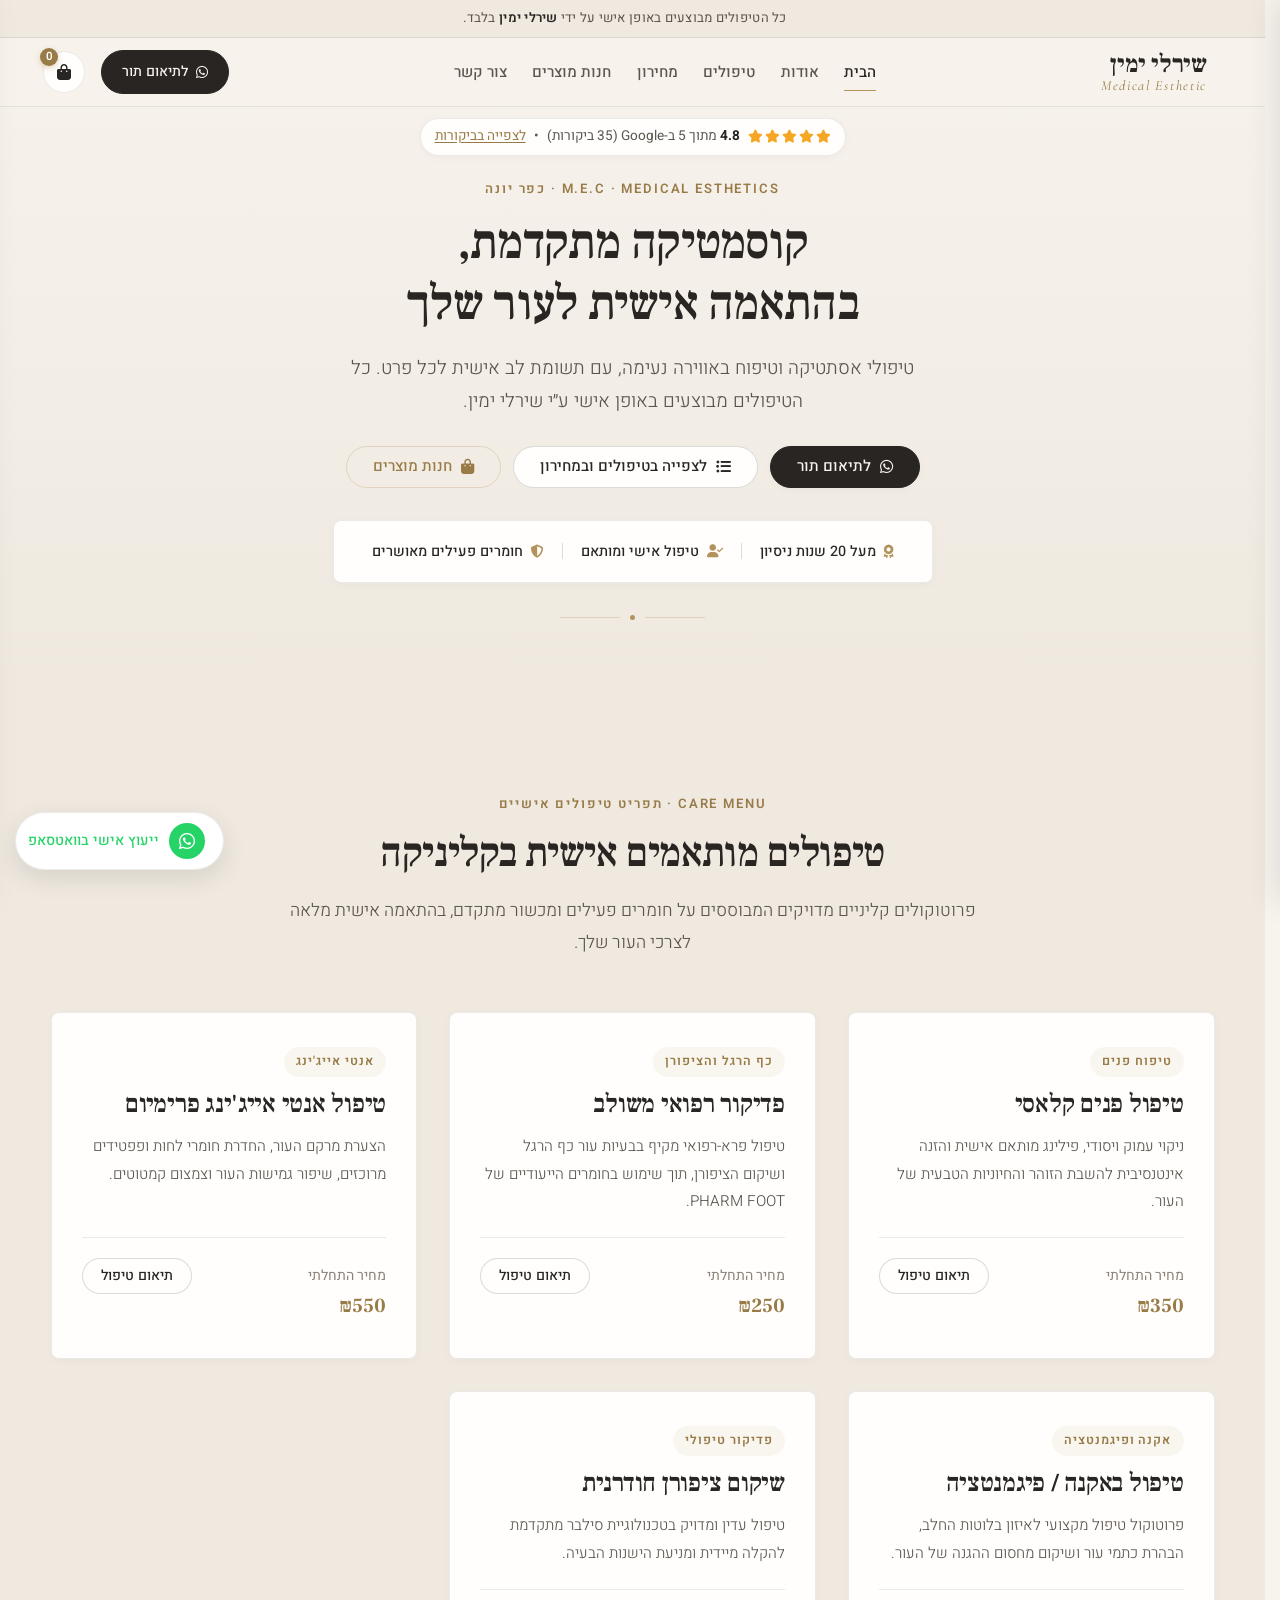
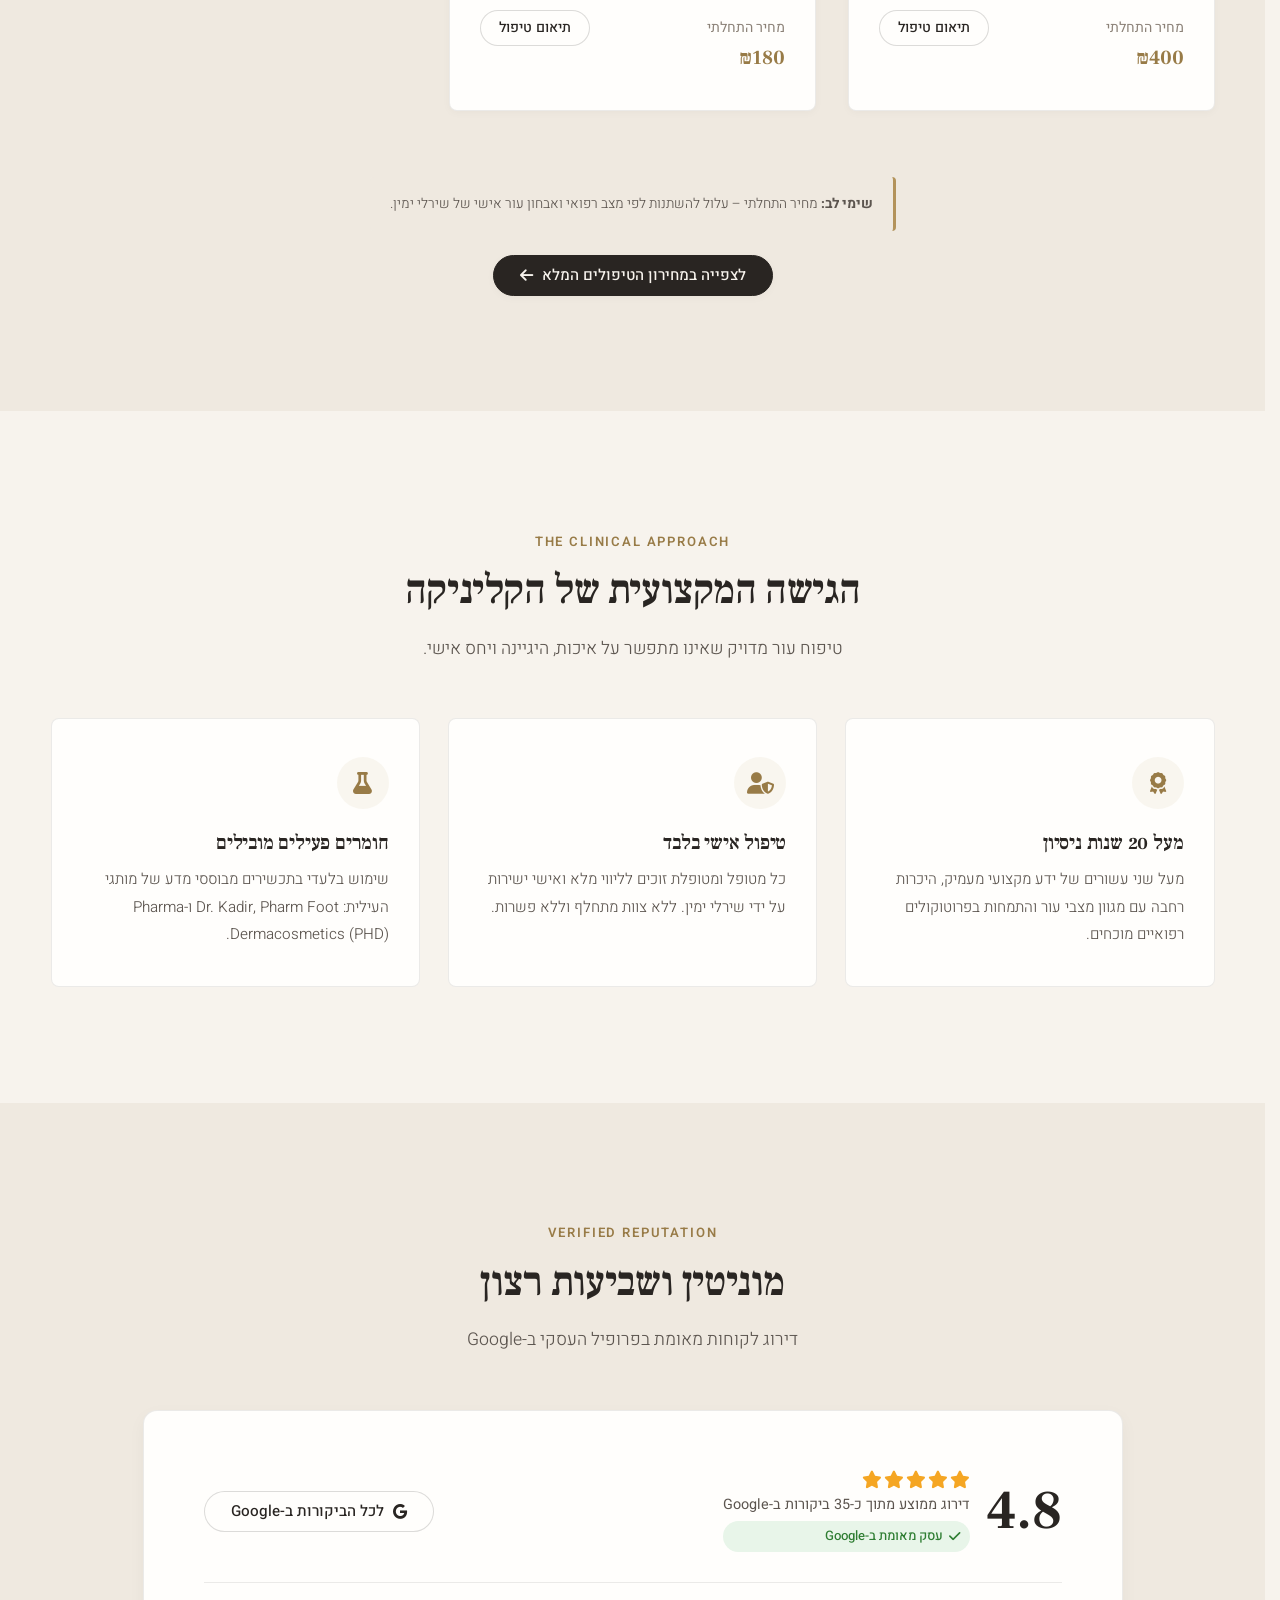
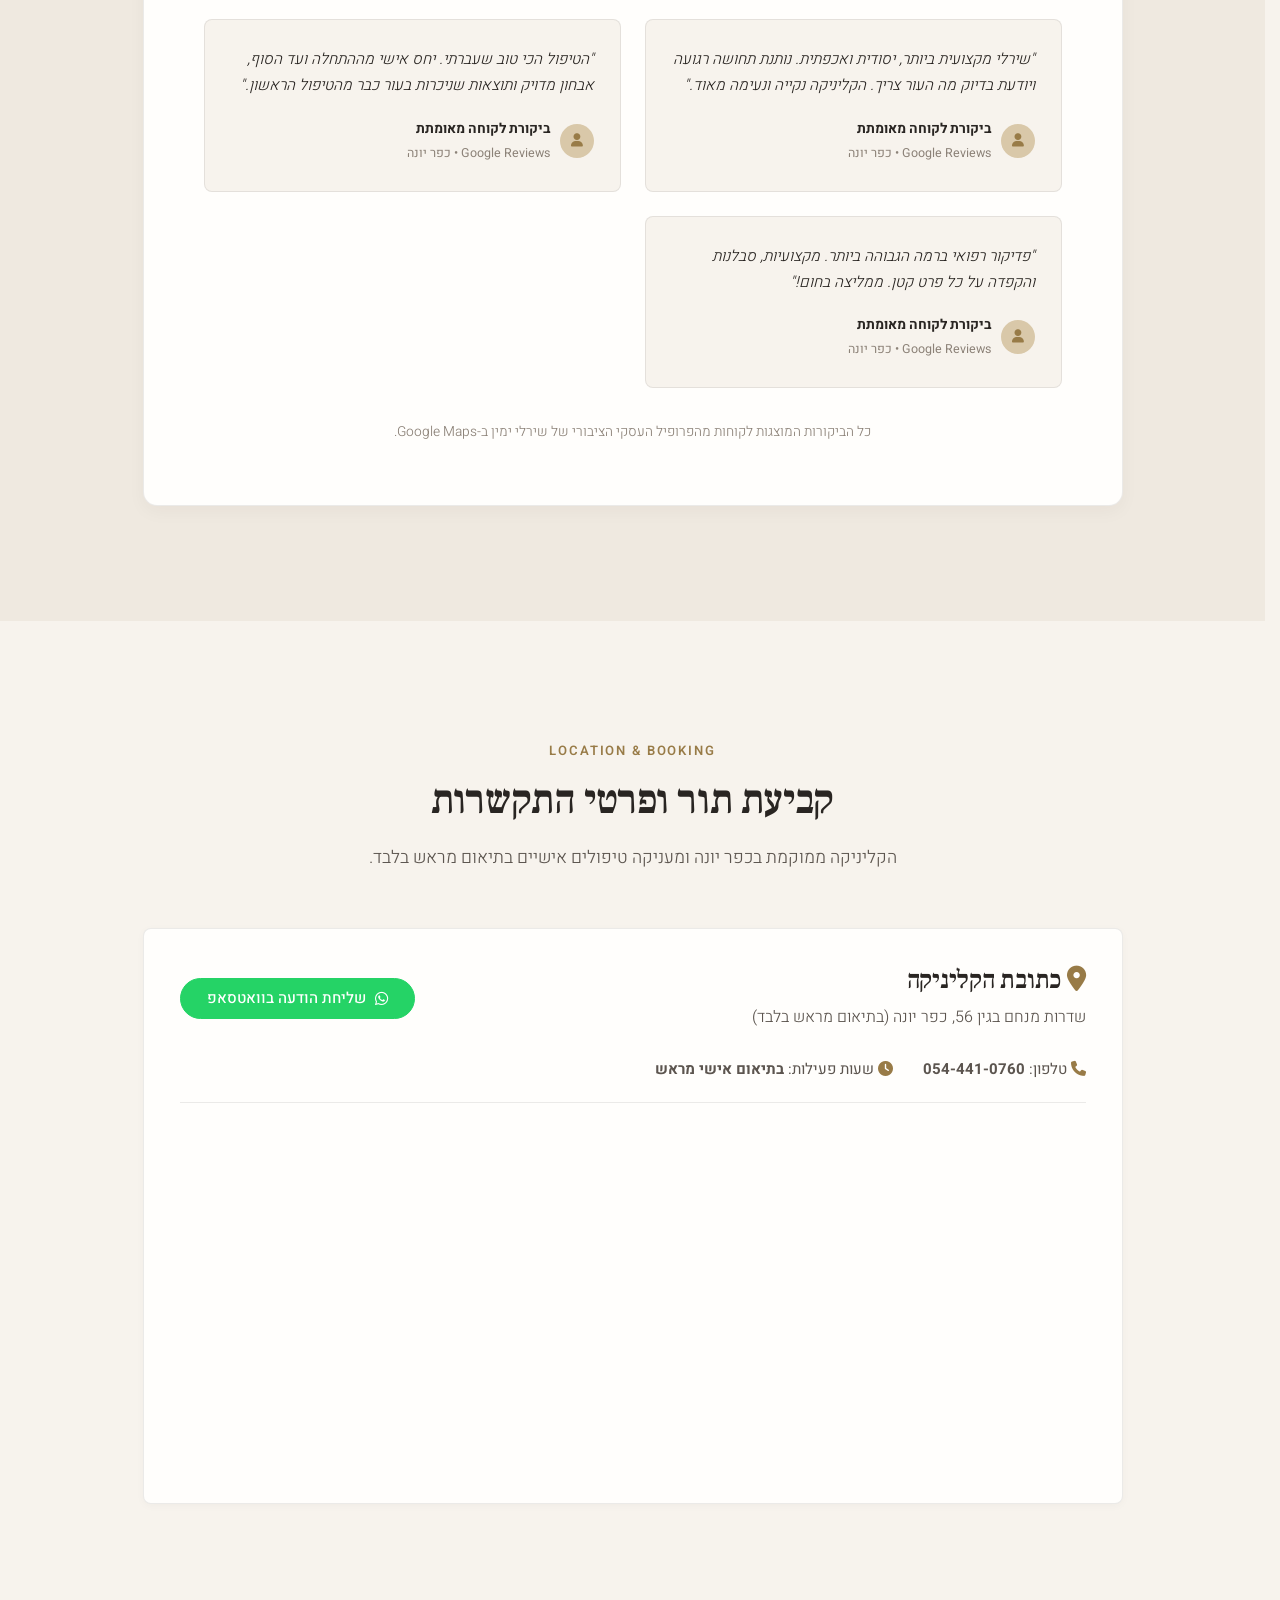
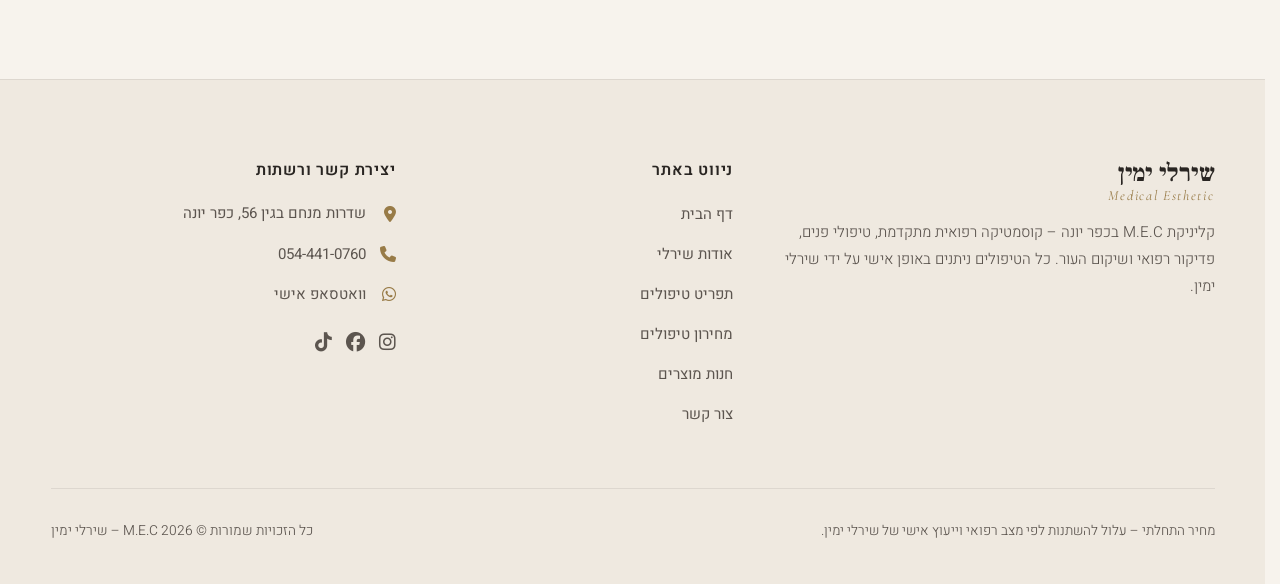
==== index.html @ 06028dc1 "Add files via upload" ====
<!DOCTYPE html>
<html lang="he" dir="rtl">
<head>
    <meta charset="UTF-8">
    <meta name="viewport" content="width=device-width, initial-scale=1.0">
    <title>שירלי ימין | קוסמטיקאית רפואית – M.E.C כפר יונה</title>
    <meta name="description" content="קליניקת M.E.C של שירלי ימין בכפר יונה – קוסמטיקה רפואית מתקדמת, טיפולי פנים, פדיקור רפואי ואנטי אייג'ינג. טיפול אישי בלבד.">
    <link rel="stylesheet" href="shared.css">
    <link rel="stylesheet" href="https://cdnjs.cloudflare.com/ajax/libs/font-awesome/6.4.0/css/all.min.css">
</head>
<body>

    <!-- Fixed Top Navigation Wrapper -->
    <div class="header-wrapper">
        <div class="personal-notice-top">
            כל הטיפולים מבוצעים באופן אישי על ידי <strong>שירלי ימין</strong> בלבד.
        </div>

        <header class="site-header">
            <div class="container header-inner">
                <a href="index.html" class="logo" aria-label="שירלי ימין - דף הבית">
                    <span class="logo-main-he">שירלי ימין</span>
                    <span class="logo-sub-en">Medical Esthetic</span>
                </a>

                <nav class="desktop-nav" aria-label="תפריט ראשי">
                    <a href="index.html" class="active">הבית</a>
                    <a href="about.html">אודות</a>
                    <a href="treatments.html">טיפולים</a>
                    <a href="pricing.html">מחירון</a>
                    <a href="shop.html">חנות מוצרים</a>
                    <a href="contact.html">צור קשר</a>
                </nav>

                <div class="header-actions">
                    <a href="https://wa.me/972544410760?text=היי%20שירלי,%20אשמח%20לתאם%20תור%20בקליניקה." target="_blank" rel="noopener noreferrer" class="btn-header-cta">
                        <i class="fab fa-whatsapp"></i> לתיאום תור
                    </a>
                    <button class="cart-btn" aria-label="פתיחת סל הקניות">
                        <i class="fas fa-shopping-bag"></i>
                        <span id="cartCount" class="badge">0</span>
                    </button>
                    <div class="menu-trigger" aria-label="תפריט ניווט">
                        <div class="hamburger">
                            <span></span>
                            <span></span>
                        </div>
                    </div>
                </div>
            </div>
        </header>
    </div>

    <!-- Mobile Drawer -->
    <div class="mobile-nav-overlay"></div>
    <div class="mobile-nav-drawer">
        <div>
            <div class="drawer-top">
                <div class="logo">
                    <span class="logo-main-he">שירלי ימין</span>
                    <span class="logo-sub-en">Medical Esthetic</span>
                </div>
                <div class="drawer-close"><i class="fas fa-times"></i></div>
            </div>
            <nav class="drawer-nav">
                <a href="index.html" class="active">הבית</a>
                <a href="about.html">אודות</a>
                <a href="treatments.html">טיפולים</a>
                <a href="pricing.html">מחירון</a>
                <a href="shop.html">חנות מוצרים</a>
                <a href="contact.html">צור קשר</a>
            </nav>
        </div>
        <div class="drawer-footer">
            <p><i class="fas fa-map-marker-alt"></i> שדרות מנחם בגין 56, כפר יונה</p>
            <p><i class="fas fa-phone"></i> <a href="tel:0544410760">054-441-0760</a></p>
            <a href="https://wa.me/972544410760?text=היי%20שירלי,%20אשמח%20לתאם%20תור%20בקליניקה." target="_blank" rel="noopener noreferrer" class="btn btn-wa mt-2" style="width:100%; padding:12px;">
                <i class="fab fa-whatsapp"></i> תיאום תור בוואטסאפ
            </a>
        </div>
    </div>

    <!-- Hero Section (Editorial Minimalist) -->
    <section class="hero-minimal">
        <div class="container">
            <div class="hero-editorial reveal">
                <div class="hero-rating-badge">
                    <span class="stars">
                        <i class="fas fa-star"></i>
                        <i class="fas fa-star"></i>
                        <i class="fas fa-star"></i>
                        <i class="fas fa-star"></i>
                        <i class="fas fa-star"></i>
                    </span>
                    <span><strong>4.8</strong> מתוך 5 ב-Google (35 ביקורות)</span>
                    <span>•</span>
                    <a href="https://www.google.com/maps/search/?api=1&query=שירלי+ימין+קוסמטיקאית+שדרות+מנחם+בגין+56+כפר+יונה" target="_blank" rel="noopener noreferrer">לצפייה בביקורות</a>
                </div>

                <span class="eyebrow">M.E.C · Medical Esthetics · כפר יונה</span>
                <h1>קוסמטיקה מתקדמת,<br>בהתאמה אישית לעור שלך</h1>
                <p class="hero-subtext">טיפולי אסתטיקה וטיפוח באווירה נעימה, עם תשומת לב אישית לכל פרט. כל הטיפולים מבוצעים באופן אישי ע״י שירלי ימין.</p>

                <div class="hero-cta-group">
                    <a href="https://wa.me/972544410760?text=היי%20שירלי,%20אשמח%20לתאם%20תור%20בקליניקה." target="_blank" rel="noopener noreferrer" class="btn btn-primary">
                        <i class="fab fa-whatsapp"></i> לתיאום תור
                    </a>
                    <a href="pricing.html" class="btn btn-outline">
                        <i class="fas fa-list-ul"></i> לצפייה בטיפולים ובמחירון
                    </a>
                    <a href="shop.html" class="btn btn-gold-outline">
                        <i class="fas fa-shopping-bag"></i> חנות מוצרים
                    </a>
                </div>

                <div class="trust-indicators-row">
                    <div class="trust-item"><i class="fas fa-award"></i> מעל 20 שנות ניסיון</div>
                    <div class="trust-divider"></div>
                    <div class="trust-item"><i class="fas fa-user-check"></i> טיפול אישי ומותאם</div>
                    <div class="trust-divider"></div>
                    <div class="trust-item"><i class="fas fa-shield-halved"></i> חומרים פעילים מאושרים</div>
                </div>

                <div class="section-transition-bar">
                    <span class="transition-hairline"></span>
                    <span class="transition-mark"></span>
                    <span class="transition-hairline"></span>
                </div>
            </div>
        </div>
    </section>

    <!-- Services Overview Section -->
    <section class="section bg-secondary" id="treatments">
        <div class="container">
            <div class="section-heading reveal">
                <span class="eyebrow">Care Menu · תפריט טיפולים אישיים</span>
                <h2>טיפולים מותאמים אישית בקליניקה</h2>
                <p>פרוטוקולים קליניים מדויקים המבוססים על חומרים פעילים ומכשור מתקדם, בהתאמה אישית מלאה לצרכי העור שלך.</p>
            </div>

            <div class="treatments-grid">
                <!-- Service 1 -->
                <div class="treatment-card-minimal reveal">
                    <span class="treatment-badge-tag">טיפוח פנים</span>
                    <h3>טיפול פנים קלאסי</h3>
                    <p class="treatment-desc">ניקוי עמוק ויסודי, פילינג מותאם אישית והזנה אינטנסיבית להשבת הזוהר והחיוניות הטבעית של העור.</p>
                    <div class="treatment-price-row">
                        <div>
                            <span class="price-subtitle">מחיר התחלתי</span>
                            <div class="treatment-price">₪350</div>
                        </div>
                        <a href="https://wa.me/972544410760?text=היי%20שירלי,%20אשמח%20לתאם%20טיפול%20פנים%20קלאסי." target="_blank" rel="noopener noreferrer" class="btn btn-outline" style="padding: 10px 18px; font-size: 0.88rem;">
                            תיאום טיפול
                        </a>
                    </div>
                </div>

                <!-- Service 2 -->
                <div class="treatment-card-minimal reveal">
                    <span class="treatment-badge-tag">כף הרגל והציפורן</span>
                    <h3>פדיקור רפואי משולב</h3>
                    <p class="treatment-desc">טיפול פרא-רפואי מקיף בבעיות עור כף הרגל ושיקום הציפורן, תוך שימוש בחומרים הייעודיים של PHARM FOOT.</p>
                    <div class="treatment-price-row">
                        <div>
                            <span class="price-subtitle">מחיר התחלתי</span>
                            <div class="treatment-price">₪250</div>
                        </div>
                        <a href="https://wa.me/972544410760?text=היי%20שירלי,%20אשמח%20לתאם%20פדיקור%20רפואי%20משולב." target="_blank" rel="noopener noreferrer" class="btn btn-outline" style="padding: 10px 18px; font-size: 0.88rem;">
                            תיאום טיפול
                        </a>
                    </div>
                </div>

                <!-- Service 3 -->
                <div class="treatment-card-minimal reveal">
                    <span class="treatment-badge-tag">אנטי אייג'ינג</span>
                    <h3>טיפול אנטי אייג'ינג פרימיום</h3>
                    <p class="treatment-desc">הצערת מרקם העור, החדרת חומרי לחות ופפטידים מרוכזים, שיפור גמישות העור וצמצום קמטוטים.</p>
                    <div class="treatment-price-row">
                        <div>
                            <span class="price-subtitle">מחיר התחלתי</span>
                            <div class="treatment-price">₪550</div>
                        </div>
                        <a href="https://wa.me/972544410760?text=היי%20שירלי,%20אשמח%20לתאם%20טיפול%20אנטי%20אייג'ינג%20פרימיום." target="_blank" rel="noopener noreferrer" class="btn btn-outline" style="padding: 10px 18px; font-size: 0.88rem;">
                            תיאום טיפול
                        </a>
                    </div>
                </div>

                <!-- Service 4 -->
                <div class="treatment-card-minimal reveal">
                    <span class="treatment-badge-tag">אקנה ופיגמנטציה</span>
                    <h3>טיפול באקנה / פיגמנטציה</h3>
                    <p class="treatment-desc">פרוטוקול טיפול מקצועי לאיזון בלוטות החלב, הבהרת כתמי עור ושיקום מחסום ההגנה של העור.</p>
                    <div class="treatment-price-row">
                        <div>
                            <span class="price-subtitle">מחיר התחלתי</span>
                            <div class="treatment-price">₪400</div>
                        </div>
                        <a href="https://wa.me/972544410760?text=היי%20שירלי,%20אשמח%20לתאם%20טיפול%20באקנה%20או%20פיגמנטציה." target="_blank" rel="noopener noreferrer" class="btn btn-outline" style="padding: 10px 18px; font-size: 0.88rem;">
                            תיאום טיפול
                        </a>
                    </div>
                </div>

                <!-- Service 5 -->
                <div class="treatment-card-minimal reveal">
                    <span class="treatment-badge-tag">פדיקור טיפולי</span>
                    <h3>שיקום ציפורן חודרנית</h3>
                    <p class="treatment-desc">טיפול עדין ומדויק בטכנולוגיית סילבר מתקדמת להקלה מיידית ומניעת הישנות הבעיה.</p>
                    <div class="treatment-price-row">
                        <div>
                            <span class="price-subtitle">מחיר התחלתי</span>
                            <div class="treatment-price">₪180</div>
                        </div>
                        <a href="https://wa.me/972544410760?text=היי%20שירלי,%20אשמח%20לתאם%20טיפול%20בציפורן%20חודרנית." target="_blank" rel="noopener noreferrer" class="btn btn-outline" style="padding: 10px 18px; font-size: 0.88rem;">
                            תיאום טיפול
                        </a>
                    </div>
                </div>
            </div>

            <div class="centered mt-4 reveal" style="margin-top: 40px;">
                <p class="price-disclaimer text-center" style="max-width: 600px; margin-bottom: 24px;">
                    <b>שימי לב:</b> מחיר התחלתי – עלול להשתנות לפי מצב רפואי ואבחון עור אישי של שירלי ימין.
                </p>
                <a href="pricing.html" class="btn btn-primary">
                    לצפייה במחירון הטיפולים המלא <i class="fas fa-arrow-left"></i>
                </a>
            </div>
        </div>
    </section>

    <!-- Why Choose Shiraz / Personal Care -->
    <section class="section">
        <div class="container">
            <div class="section-heading reveal">
                <span class="eyebrow">The Clinical Approach</span>
                <h2>הגישה המקצועית של הקליניקה</h2>
                <p>טיפוח עור מדויק שאינו מתפשר על איכות, היגיינה ויחס אישי.</p>
            </div>

            <div class="features-grid">
                <div class="feature-item reveal">
                    <div class="feature-icon-wrapper">
                        <i class="fas fa-award"></i>
                    </div>
                    <h3>מעל 20 שנות ניסיון</h3>
                    <p>מעל שני עשורים של ידע מקצועי מעמיק, היכרות רחבה עם מגוון מצבי עור והתמחות בפרוטוקולים רפואיים מוכחים.</p>
                </div>

                <div class="feature-item reveal">
                    <div class="feature-icon-wrapper">
                        <i class="fas fa-user-shield"></i>
                    </div>
                    <h3>טיפול אישי בלבד</h3>
                    <p>כל מטופל ומטופלת זוכים לליווי מלא ואישי ישירות על ידי שירלי ימין. ללא צוות מתחלף וללא פשרות.</p>
                </div>

                <div class="feature-item reveal">
                    <div class="feature-icon-wrapper">
                        <i class="fas fa-flask"></i>
                    </div>
                    <h3>חומרים פעילים מובילים</h3>
                    <p>שימוש בלעדי בתכשירים מבוססי מדע של מותגי העילית: Dr. Kadir, Pharm Foot ו-Pharma Dermacosmetics (PHD).</p>
                </div>
            </div>
        </div>
    </section>

    <!-- Google Reputation & Reviews Section -->
    <section class="section bg-secondary">
        <div class="container reveal">
            <div class="section-heading">
                <span class="eyebrow">Verified Reputation</span>
                <h2>מוניטין ושביעות רצון</h2>
                <p>דירוג לקוחות מאומת בפרופיל העסקי ב-Google</p>
            </div>

            <div class="reputation-box">
                <div class="reputation-header">
                    <div class="rating-score-block">
                        <div class="score-num">4.8</div>
                        <div class="score-meta">
                            <div class="stars">
                                <i class="fas fa-star"></i>
                                <i class="fas fa-star"></i>
                                <i class="fas fa-star"></i>
                                <i class="fas fa-star"></i>
                                <i class="fas fa-star"></i>
                            </div>
                            <span class="count">דירוג ממוצע מתוך כ-35 ביקורות ב-Google</span>
                            <span class="verified-badge"><i class="fas fa-check"></i> עסק מאומת ב-Google</span>
                        </div>
                    </div>

                    <div class="reputation-actions">
                        <a href="https://www.google.com/maps/search/?api=1&query=שירלי+ימין+קוסמטיקאית+שדרות+מנחם+בגין+56+כפר+יונה" target="_blank" rel="noopener noreferrer" class="btn btn-outline">
                            <i class="fab fa-google"></i> לכל הביקורות ב-Google
                        </a>
                    </div>
                </div>

                <div class="reviews-grid">
                    <div class="review-item">
                        <p class="review-quote">"שירלי מקצועית ביותר, יסודית ואכפתית. נותנת תחושה רגועה ויודעת בדיוק מה העור צריך. הקליניקה נקייה ונעימה מאוד."</p>
                        <div class="review-author">
                            <div class="review-author-avatar"><i class="fas fa-user"></i></div>
                            <div class="review-author-info">
                                <strong>ביקורת לקוחה מאומתת</strong>
                                <span>Google Reviews • כפר יונה</span>
                            </div>
                        </div>
                    </div>

                    <div class="review-item">
                        <p class="review-quote">"הטיפול הכי טוב שעברתי. יחס אישי מההתחלה ועד הסוף, אבחון מדויק ותוצאות שניכרות בעור כבר מהטיפול הראשון."</p>
                        <div class="review-author">
                            <div class="review-author-avatar"><i class="fas fa-user"></i></div>
                            <div class="review-author-info">
                                <strong>ביקורת לקוחה מאומתת</strong>
                                <span>Google Reviews • כפר יונה</span>
                            </div>
                        </div>
                    </div>

                    <div class="review-item">
                        <p class="review-quote">"פדיקור רפואי ברמה הגבוהה ביותר. מקצועיות, סבלנות והקפדה על כל פרט קטן. ממליצה בחום!"</p>
                        <div class="review-author">
                            <div class="review-author-avatar"><i class="fas fa-user"></i></div>
                            <div class="review-author-info">
                                <strong>ביקורת לקוחה מאומתת</strong>
                                <span>Google Reviews • כפר יונה</span>
                            </div>
                        </div>
                    </div>
                </div>

                <div class="text-center">
                    <p style="font-size:0.86rem; color:var(--text-light); margin-bottom: 0;">
                        כל הביקורות המוצגות לקוחות מהפרופיל העסקי הציבורי של שירלי ימין ב-Google Maps.
                    </p>
                </div>
            </div>
        </div>
    </section>

    <!-- Contact & Map Section -->
    <section class="section" id="contact">
        <div class="container reveal">
            <div class="section-heading">
                <span class="eyebrow">Location & Booking</span>
                <h2>קביעת תור ופרטי התקשרות</h2>
                <p>הקליניקה ממוקמת בכפר יונה ומעניקה טיפולים אישיים בתיאום מראש בלבד.</p>
            </div>

            <div class="card" style="max-width: 980px; margin: 0 auto; padding: 0; overflow: hidden;">
                <div style="padding: 36px 36px 20px;">
                    <div style="display:flex; flex-wrap:wrap; justify-content:space-between; align-items:center; gap:20px; margin-bottom: 24px;">
                        <div>
                            <h3 style="margin-bottom: 6px;"><i class="fas fa-map-marker-alt" style="color:var(--gold-dark);"></i> כתובת הקליניקה</h3>
                            <p style="margin-bottom: 0;">שדרות מנחם בגין 56, כפר יונה (בתיאום מראש בלבד)</p>
                        </div>
                        <div>
                            <a href="https://wa.me/972544410760?text=היי%20שירלי,%20אשמח%20לתאם%20תור%20בקליניקה." target="_blank" rel="noopener noreferrer" class="btn btn-wa">
                                <i class="fab fa-whatsapp"></i> שליחת הודעה בוואטסאפ
                            </a>
                        </div>
                    </div>

                    <div style="display:flex; gap: 30px; flex-wrap:wrap; padding-bottom: 20px; border-bottom: 1px solid var(--border-soft); font-size: 0.94rem; color: var(--text-muted);">
                        <div><i class="fas fa-phone" style="color:var(--gold-dark);"></i> טלפון: <a href="tel:0544410760"><strong>054-441-0760</strong></a></div>
                        <div><i class="fas fa-clock" style="color:var(--gold-dark);"></i> שעות פעילות: <strong>בתיאום אישי מראש</strong></div>
                    </div>
                </div>

                <div style="width: 100%; height: 380px;">
                    <iframe src="https://www.google.com/maps?q=Menachem+Begin+Ave+56,+Kfar+Yona&output=embed" width="100%" height="100%" style="border:0;" allowfullscreen="" loading="lazy" title="מפת מיקום קליניקת שירלי ימין"></iframe>
                </div>
            </div>
        </div>
    </section>

    <!-- Footer -->
    <footer class="site-footer">
        <div class="container">
            <div class="footer-grid">
                <div class="footer-col">
                    <div class="logo mb-2" style="margin-bottom: 16px;">
                        <span class="logo-main-he">שירלי ימין</span>
                        <span class="logo-sub-en">Medical Esthetic</span>
                    </div>
                    <p>קליניקת M.E.C בכפר יונה – קוסמטיקה רפואית מתקדמת, טיפולי פנים, פדיקור רפואי ושיקום העור. כל הטיפולים ניתנים באופן אישי על ידי שירלי ימין.</p>
                </div>

                <div class="footer-col">
                    <h4>ניווט באתר</h4>
                    <ul class="footer-links">
                        <li><a href="index.html">דף הבית</a></li>
                        <li><a href="about.html">אודות שירלי</a></li>
                        <li><a href="treatments.html">תפריט טיפולים</a></li>
                        <li><a href="pricing.html">מחירון טיפולים</a></li>
                        <li><a href="shop.html">חנות מוצרים</a></li>
                        <li><a href="contact.html">צור קשר</a></li>
                    </ul>
                </div>

                <div class="footer-col">
                    <h4>יצירת קשר ורשתות</h4>
                    <ul class="footer-contact">
                        <li><i class="fas fa-map-marker-alt"></i> שדרות מנחם בגין 56, כפר יונה</li>
                        <li><i class="fas fa-phone"></i> <a href="tel:0544410760">054-441-0760</a></li>
                        <li><i class="fab fa-whatsapp"></i> <a href="https://wa.me/972544410760" target="_blank" rel="noopener noreferrer">וואטסאפ אישי</a></li>
                    </ul>

                    <div class="footer-social-icons">
                        <a href="https://www.instagram.com/shirleyyamin/" target="_blank" rel="noopener noreferrer" aria-label="אינסטגרם – שירלי ימין"><i class="fab fa-instagram"></i></a>
                        <a href="https://www.facebook.com/100063582759844/" target="_blank" rel="noopener noreferrer" aria-label="פייסבוק – שירלי ימין"><i class="fab fa-facebook"></i></a>
                        <a href="https://www.tiktok.com/@shirley.y" target="_blank" rel="noopener noreferrer" aria-label="טיקטוק – שירלי ימין"><i class="fab fa-tiktok"></i></a>
                    </div>
                </div>
            </div>

            <div class="footer-bottom">
                <p class="price-disclaimer" style="margin: 0; padding: 0; background: none; border: none; font-size: 0.85rem;">
                    מחיר התחלתי – עלול להשתנות לפי מצב רפואי וייעוץ אישי של שירלי ימין.
                </p>
                <p style="margin: 0;">כל הזכויות שמורות &copy; 2026 M.E.C – שירלי ימין</p>
            </div>
        </div>
    </footer>

    <script src="products.js"></script>
    <script src="nav.js"></script>
</body>
</html>
---- shared.css ----
/* ============================================================
   M.E.C – שירלי ימין | קוסמטיקה רפואית מתקדמת
   Design System 2026: Ultra-Premium, Minimalist, Boutique Aesthetic
   Palette: Warm Ivory (#FAF8F4), Soft Cream (#F1ECE4), Charcoal (#292725),
            Muted Taupe (#A89B8A), Champagne Gold (#C5A675)
   ============================================================ */

@import url('https://fonts.googleapis.com/css2?family=Cormorant+Garamond:ital,wght@0,400;0,600;1,400&family=Frank+Ruhl+Libre:wght@400;500;600;700;800&family=Heebo:wght@300;400;500;600;700&display=swap');

:root {
    /* Refined Color Palette */
    --bg-main:          #F7F3ED; /* Warm ivory */
    --bg-card:          #FFFEFC; /* Soft white */
    --bg-secondary:     #EFE9E0; /* Warm beige soft */
    --bg-accent:        #E8DED0; /* Warm beige */
    
    --text-main:        #292522; /* Deep espresso */
    --text-muted:       #5C554F; /* Muted espresso */
    --text-light:       #8C8278; /* Soft warm taupe */
    
    --taupe:            #A39686; /* Muted taupe */
    --gold:             #B3935B; /* Muted champagne gold */
    --gold-dark:        #987B47;
    --gold-light:       #D9C8A9;
    --gold-subtle:      rgba(179, 147, 91, 0.08);
    --gold-border:      rgba(179, 147, 91, 0.28);
    
    --border-soft:      rgba(41, 37, 34, 0.09);
    --border-medium:    rgba(41, 37, 34, 0.16);
    
    --shadow-subtle:    0 2px 8px rgba(41, 37, 34, 0.03);
    --shadow-soft:      0 6px 18px rgba(41, 37, 34, 0.04);
    --shadow-card:      0 8px 24px rgba(41, 37, 34, 0.05);
    --shadow-hover:     0 12px 30px rgba(41, 37, 34, 0.07);
    
    /* Typography */
    --font-heading:     'Frank Ruhl Libre', serif;
    --font-body:        'Heebo', -apple-system, BlinkMacSystemFont, sans-serif;
    --font-en:          'Cormorant Garamond', serif;
    
    /* Layout */
    --container-max:    1220px;
    --radius-sm:        4px;
    --radius-md:        8px;
    --radius-lg:        14px;
    --radius-xl:        24px;
    --radius-pill:      36px;
    
    --transition-fast:  0.2s cubic-bezier(0.16, 1, 0.3, 1);
    --transition-base:  0.35s cubic-bezier(0.16, 1, 0.3, 1);
    --transition-slow:  0.5s cubic-bezier(0.16, 1, 0.3, 1);
}

/* ─── Reset & Base ─── */
*, *::before, *::after {
    margin: 0;
    padding: 0;
    box-sizing: border-box;
}

html {
    scroll-behavior: smooth;
    font-size: 16px;
    -webkit-font-smoothing: antialiased;
    -moz-osx-font-smoothing: grayscale;
    scrollbar-gutter: stable;
}

body {
    font-family: var(--font-body);
    font-size: 1rem;
    line-height: 1.75;
    color: var(--text-main);
    background-color: var(--bg-main);
    direction: rtl;
    text-align: right;
    overflow-x: hidden;
}

img {
    max-width: 100%;
    height: auto;
    display: block;
}

a {
    color: inherit;
    text-decoration: none;
    transition: var(--transition-fast);
}

button {
    font-family: inherit;
    border: none;
    background: none;
    cursor: pointer;
    outline: none;
    transition: var(--transition-fast);
}

/* Keyboard Accessible Focus */
:where(a, button, input, select, textarea, [tabindex]):focus-visible {
    outline: 2px solid var(--gold);
    outline-offset: 3px;
    border-radius: var(--radius-sm);
}

/* Reduced Motion */
@media (prefers-reduced-motion: reduce) {
    *, *::before, *::after {
        animation-duration: 0.01ms !important;
        animation-iteration-count: 1 !important;
        transition-duration: 0.01ms !important;
        scroll-behavior: auto !important;
    }
}

/* ─── Typography & Headings ─── */
h1, h2, h3, h4 {
    font-family: var(--font-heading);
    color: var(--text-main);
    font-weight: 600;
    line-height: 1.25;
    letter-spacing: -0.01em;
}

h1 {
    font-size: clamp(2.2rem, 4.2vw, 3.6rem);
    font-weight: 700;
}

h2 {
    font-size: clamp(1.8rem, 3.2vw, 2.6rem);
    font-weight: 600;
    margin-bottom: 1rem;
}

h3 {
    font-size: clamp(1.3rem, 2vw, 1.7rem);
    margin-bottom: 0.75rem;
}

h4 {
    font-size: 1.15rem;
    margin-bottom: 0.5rem;
}

p {
    color: var(--text-muted);
    font-weight: 300;
    line-height: 1.8;
}

.eyebrow {
    display: inline-block;
    font-family: var(--font-body);
    font-size: 0.82rem;
    font-weight: 600;
    text-transform: uppercase;
    letter-spacing: 0.14em;
    color: var(--gold-dark);
    margin-bottom: 0.75rem;
}

/* ─── Layout Containers & Sections ─── */
.container {
    max-width: var(--container-max);
    margin: 0 auto;
    padding: 0 28px;
    width: 100%;
}

.section {
    padding: clamp(70px, 9vw, 120px) 0;
    position: relative;
}

.section-sm {
    padding: clamp(40px, 5vw, 70px) 0;
}

.section-heading {
    max-width: 720px;
    margin: 0 auto 54px;
    text-align: center;
}

.section-heading.text-right {
    text-align: right;
    margin-inline-start: 0;
}

.section-heading p {
    font-size: 1.1rem;
    margin-top: 0.5rem;
}

.bg-secondary {
    background-color: var(--bg-secondary);
}

.bg-card {
    background-color: var(--bg-card);
}

.centered {
    text-align: center;
    display: flex;
    flex-direction: column;
    align-items: center;
    justify-content: center;
}

.text-center {
    text-align: center;
}

/* ─── Header & Top Notification Bar ─── */
.header-wrapper {
    position: fixed;
    top: 0;
    left: 0;
    width: 100%;
    z-index: 2000;
    background: rgba(247, 243, 237, 0.95);
    backdrop-filter: blur(14px);
    -webkit-backdrop-filter: blur(14px);
    border-bottom: 1px solid var(--border-soft);
    transition: var(--transition-base);
}

.personal-notice-top {
    background: var(--bg-secondary);
    color: var(--text-muted);
    font-size: 0.82rem;
    font-weight: 400;
    text-align: center;
    padding: 7px 16px;
    border-bottom: 1px solid var(--border-soft);
    letter-spacing: 0.02em;
}

.personal-notice-top strong {
    color: var(--text-main);
    font-weight: 600;
}

.site-header {
    height: 68px;
    display: flex;
    align-items: center;
    transition: var(--transition-base);
}

.header-wrapper.scrolled .site-header {
    height: 60px;
}

.header-inner {
    display: flex;
    align-items: center;
    justify-content: space-between;
}

/* Logo */
.logo {
    display: flex;
    flex-direction: column;
    text-decoration: none;
    line-height: 1.1;
}

.logo-main-he {
    font-family: var(--font-heading);
    font-size: 1.55rem;
    font-weight: 700;
    color: var(--text-main);
    letter-spacing: -0.01em;
}

.logo-sub-en {
    font-family: var(--font-en);
    font-size: 0.88rem;
    font-style: italic;
    color: var(--gold-dark);
    letter-spacing: 0.12em;
}

/* Desktop Navigation */
.desktop-nav {
    display: flex;
    align-items: center;
    gap: clamp(16px, 2vw, 30px);
}

.desktop-nav a {
    font-size: 0.95rem;
    font-weight: 500;
    color: var(--text-muted);
    position: relative;
    padding: 6px 0;
    transition: var(--transition-fast);
}

.desktop-nav a:hover,
.desktop-nav a.active {
    color: var(--text-main);
}

.desktop-nav a::after {
    content: '';
    position: absolute;
    bottom: 0;
    left: 0;
    width: 0;
    height: 1.5px;
    background: var(--gold);
    transition: var(--transition-fast);
}

.desktop-nav a:hover::after,
.desktop-nav a.active::after {
    width: 100%;
}

/* Header Action Buttons */
.header-actions {
    display: flex;
    align-items: center;
    gap: 16px;
}

.btn-header-cta {
    display: inline-flex;
    align-items: center;
    gap: 8px;
    padding: 9px 20px;
    font-size: 0.88rem;
    font-weight: 500;
    border-radius: var(--radius-pill);
    background: var(--text-main);
    color: var(--bg-main) !important;
    border: 1px solid var(--text-main);
    transition: var(--transition-fast);
}

.btn-header-cta:hover {
    background: #181513;
    border-color: var(--gold);
    color: #FFFFFF !important;
    transform: translateY(-1px);
}

.cart-btn {
    position: relative;
    display: inline-flex;
    align-items: center;
    justify-content: center;
    width: 42px;
    height: 42px;
    border-radius: 50%;
    background: var(--bg-card);
    border: 1px solid var(--border-soft);
    color: var(--text-main);
    font-size: 1rem;
    transition: var(--transition-fast);
}

.cart-btn:hover {
    border-color: var(--gold);
    color: var(--gold-dark);
    transform: translateY(-1px);
}

.cart-btn .badge {
    position: absolute;
    top: -4px;
    left: -4px;
    background: var(--gold-dark);
    color: #FFFFFF;
    font-size: 0.72rem;
    font-weight: 600;
    min-width: 18px;
    height: 18px;
    border-radius: 9px;
    display: flex;
    align-items: center;
    justify-content: center;
    padding: 0 4px;
    box-shadow: 0 2px 6px rgba(179, 147, 91, 0.4);
}

/* Mobile Menu Trigger */
.menu-trigger {
    display: none;
    align-items: center;
    gap: 8px;
    cursor: pointer;
    padding: 8px;
}

.hamburger {
    width: 24px;
    height: 14px;
    position: relative;
    display: flex;
    flex-direction: column;
    justify-content: space-between;
}

.hamburger span {
    display: block;
    height: 2px;
    width: 100%;
    background: var(--text-main);
    border-radius: 2px;
    transition: var(--transition-fast);
}

/* Mobile Drawer */
.mobile-nav-overlay {
    position: fixed;
    inset: 0;
    background: rgba(41, 37, 34, 0.4);
    backdrop-filter: blur(4px);
    z-index: 2999;
    opacity: 0;
    visibility: hidden;
    transition: var(--transition-base);
}

.mobile-nav-overlay.open {
    opacity: 1;
    visibility: visible;
}

.mobile-nav-drawer {
    position: fixed;
    top: 0;
    right: -320px;
    width: 300px;
    height: 100%;
    background: var(--bg-main);
    z-index: 3000;
    padding: 36px 28px;
    display: flex;
    flex-direction: column;
    justify-content: space-between;
    box-shadow: -8px 0 30px rgba(41, 37, 34, 0.12);
    transition: transform var(--transition-base);
}

.mobile-nav-drawer.open {
    transform: translateX(-320px);
}

.drawer-top {
    display: flex;
    align-items: center;
    justify-content: space-between;
    margin-bottom: 36px;
    border-bottom: 1px solid var(--border-soft);
    padding-bottom: 18px;
}

.drawer-close {
    font-size: 1.3rem;
    color: var(--text-muted);
    cursor: pointer;
    padding: 6px;
}

.drawer-close:hover {
    color: var(--text-main);
}

.drawer-nav {
    display: flex;
    flex-direction: column;
    gap: 18px;
}

.drawer-nav a {
    font-size: 1.15rem;
    font-weight: 500;
    color: var(--text-main);
    padding: 8px 0;
    border-bottom: 1px solid var(--border-soft);
}

.drawer-nav a.active {
    color: var(--gold-dark);
    font-weight: 600;
}

.drawer-footer {
    padding-top: 24px;
    border-top: 1px solid var(--border-soft);
    font-size: 0.9rem;
    color: var(--text-muted);
    display: flex;
    flex-direction: column;
    gap: 8px;
}

/* ─── Buttons & Controls ─── */
.btn {
    display: inline-flex;
    align-items: center;
    justify-content: center;
    gap: 9px;
    padding: 12px 26px;
    font-size: 0.95rem;
    font-weight: 500;
    border-radius: var(--radius-pill);
    transition: var(--transition-fast);
    cursor: pointer;
    text-align: center;
    line-height: 1;
}

.btn-primary {
    background: var(--text-main);
    color: var(--bg-main);
    border: 1px solid var(--text-main);
    box-shadow: var(--shadow-subtle);
}

.btn-primary:hover {
    background: #181513;
    border-color: var(--gold);
    color: #FFFFFF;
    transform: translateY(-1px);
    box-shadow: var(--shadow-soft);
}

.btn-secondary {
    background: var(--gold);
    color: #FFFFFF;
    border: 1px solid var(--gold);
}

.btn-secondary:hover {
    background: var(--gold-dark);
    border-color: var(--gold-dark);
    transform: translateY(-1px);
}

.btn-outline {
    background: var(--bg-card);
    color: var(--text-main);
    border: 1px solid var(--border-medium);
}

.btn-outline:hover {
    border-color: var(--text-main);
    background: var(--bg-secondary);
    transform: translateY(-1px);
}

.btn-gold-outline {
    background: transparent;
    color: var(--gold-dark);
    border: 1px solid var(--gold-border);
}

.btn-gold-outline:hover {
    background: var(--gold-subtle);
    border-color: var(--gold-dark);
}

.btn-wa {
    background: #25D366;
    color: #FFFFFF;
    border: 1px solid #25D366;
}

.btn-wa:hover {
    background: #1EBE5D;
    color: #FFFFFF;
    transform: translateY(-2px);
    box-shadow: 0 6px 20px rgba(37, 211, 102, 0.25);
}

/* Floating WhatsApp Quick Contact */
.floating-wa {
    position: fixed;
    bottom: 30px;
    left: 30px;
    z-index: 1500;
    display: flex;
    align-items: center;
    gap: 10px;
    background: #FFFFFF;
    color: #25D366;
    padding: 10px 18px 10px 12px;
    border-radius: var(--radius-pill);
    box-shadow: 0 8px 24px rgba(41, 39, 37, 0.12);
    border: 1px solid var(--border-soft);
    font-size: 0.9rem;
    font-weight: 500;
    transition: var(--transition-fast);
}

.floating-wa:hover {
    transform: translateY(-3px);
    box-shadow: 0 12px 30px rgba(41, 39, 37, 0.16);
    color: #1EBE5D;
}

.floating-wa-icon {
    width: 36px;
    height: 36px;
    background: #25D366;
    color: #FFFFFF;
    border-radius: 50%;
    display: flex;
    align-items: center;
    justify-content: center;
    font-size: 1.15rem;
}

@media (max-width: 600px) {
    .floating-wa span {
        display: none;
    }
    .floating-wa {
        padding: 0;
        width: 50px;
        height: 50px;
        border-radius: 50%;
        justify-content: center;
    }
    .floating-wa-icon {
        width: 50px;
        height: 50px;
        font-size: 1.4rem;
    }
}

/* ─── Hero Section (Minimalist, Restrained & Distinctive) ─── */
.hero-minimal {
    padding-top: calc(118px + env(safe-area-inset-top));
    padding-bottom: 54px;
    min-height: auto;
    display: flex;
    align-items: center;
    background: linear-gradient(180deg, var(--bg-main) 0%, var(--bg-secondary) 100%);
    position: relative;
    overflow: hidden;
}

.hero-editorial {
    max-width: 820px;
    margin: 0 auto;
    text-align: center;
    display: flex;
    flex-direction: column;
    align-items: center;
}

.hero-editorial h1 {
    font-size: clamp(2.1rem, 3.8vw, 3.4rem);
    margin-bottom: 18px;
    line-height: 1.25;
    letter-spacing: -0.015em;
    font-weight: 600;
    max-width: 760px;
}

.hero-editorial .hero-subtext {
    font-size: clamp(1.05rem, 1.6vw, 1.18rem);
    color: var(--text-muted);
    max-width: 580px;
    margin: 0 auto 28px;
    line-height: 1.75;
}

.hero-editorial .hero-cta-group {
    justify-content: center;
    margin-bottom: 32px;
    display: flex;
    flex-wrap: wrap;
    gap: 12px;
}

/* Trust Indicators Row (Redesigned Editorial Strip) */
.trust-indicators-row {
    display: flex;
    align-items: center;
    justify-content: center;
    flex-wrap: wrap;
    gap: 0;
    background: var(--bg-card);
    border: 1px solid var(--border-soft);
    border-radius: var(--radius-md);
    padding: 12px 20px;
    box-shadow: var(--shadow-subtle);
    max-width: 800px;
    margin: 0 auto;
}

.trust-item {
    display: flex;
    align-items: center;
    gap: 8px;
    font-size: 0.9rem;
    color: var(--text-main);
    font-weight: 500;
    padding: 6px 18px;
    white-space: nowrap;
}

.trust-item i {
    color: var(--gold);
    font-size: 0.82rem;
}

.trust-divider {
    width: 1px;
    height: 16px;
    background: var(--border-medium);
}

@media (max-width: 768px) {
    .trust-indicators-row {
        flex-direction: column;
        align-items: flex-start;
        gap: 8px;
        padding: 16px 20px;
        width: 100%;
    }
    .trust-divider {
        display: none;
    }
    .trust-item {
        padding: 0;
    }
}

/* Editorial Transition Bar */
.section-transition-bar {
    width: 100%;
    display: flex;
    align-items: center;
    justify-content: center;
    padding-top: 32px;
}

.transition-hairline {
    width: 60px;
    height: 1px;
    background: var(--gold-border);
}

.transition-mark {
    width: 5px;
    height: 5px;
    border-radius: 50%;
    background: var(--gold);
    margin: 0 10px;
}

.treatment-badge-tag {
    display: inline-block;
    font-size: 0.78rem;
    font-weight: 600;
    text-transform: uppercase;
    letter-spacing: 0.08em;
    color: var(--gold-dark);
    background: var(--gold-subtle);
    padding: 4px 12px;
    border-radius: var(--radius-pill);
    margin-bottom: 12px;
    align-self: flex-start;
}

.treatment-card-minimal {
    background: var(--bg-card);
    border-radius: var(--radius-md);
    padding: 34px 30px;
    border: 1px solid var(--border-soft);
    box-shadow: var(--shadow-subtle);
    display: flex;
    flex-direction: column;
    transition: var(--transition-base);
    text-align: right;
    position: relative;
}

.treatment-card-minimal:hover {
    border-color: var(--gold-border);
    transform: translateY(-4px);
    box-shadow: var(--shadow-hover);
}

.treatment-card-minimal .treatment-price-row {
    display: flex;
    justify-content: space-between;
    align-items: baseline;
    margin-top: auto;
    padding-top: 20px;
    border-top: 1px solid var(--border-soft);
}

.hero-grid {
    display: grid;
    grid-template-columns: 1.1fr 0.9fr;
    gap: 60px;
    align-items: center;
}

.hero-text {
    max-width: 580px;
}

.hero-rating-badge {
    display: inline-flex;
    align-items: center;
    gap: 8px;
    padding: 6px 14px;
    background: var(--bg-card);
    border: 1px solid var(--border-soft);
    border-radius: var(--radius-pill);
    font-size: 0.85rem;
    color: var(--text-muted);
    margin-bottom: 22px;
    box-shadow: var(--shadow-subtle);
}

.hero-rating-badge .stars {
    color: #F5A623;
    font-size: 0.82rem;
    display: inline-flex;
    gap: 2px;
}

.hero-rating-badge strong {
    color: var(--text-main);
}

.hero-rating-badge a {
    color: var(--gold-dark);
    text-decoration: underline;
    text-underline-offset: 2px;
}

.hero-text h1 {
    margin-bottom: 20px;
    color: var(--text-main);
}

.hero-text p {
    font-size: 1.18rem;
    margin-bottom: 34px;
    line-height: 1.8;
}

.hero-cta-group {
    display: flex;
    flex-wrap: wrap;
    gap: 14px;
    margin-bottom: 36px;
}

.hero-features-strip {
    display: flex;
    gap: 24px;
    flex-wrap: wrap;
    padding-top: 24px;
    border-top: 1px solid var(--border-soft);
    font-size: 0.88rem;
    color: var(--text-muted);
}

.hero-features-strip div {
    display: flex;
    align-items: center;
    gap: 8px;
}

.hero-features-strip i {
    color: var(--gold-dark);
}

.hero-image-wrapper {
    position: relative;
}

.hero-image-card {
    position: relative;
    border-radius: var(--radius-lg);
    overflow: hidden;
    box-shadow: var(--shadow-card);
    background: var(--bg-card);
    border: 1px solid var(--border-soft);
}

.hero-image-card img {
    width: 100%;
    height: 520px;
    object-fit: cover;
    transition: transform var(--transition-slow);
}

.hero-image-card:hover img {
    transform: scale(1.02);
}

.hero-image-badge {
    position: absolute;
    bottom: 24px;
    right: 24px;
    background: rgba(255, 255, 255, 0.92);
    backdrop-filter: blur(10px);
    -webkit-backdrop-filter: blur(10px);
    padding: 14px 20px;
    border-radius: var(--radius-md);
    border: 1px solid var(--border-soft);
    font-size: 0.88rem;
    box-shadow: var(--shadow-soft);
}

.hero-image-badge strong {
    display: block;
    color: var(--text-main);
    font-size: 0.95rem;
}

.hero-image-badge span {
    color: var(--text-muted);
    font-size: 0.82rem;
}

/* ─── Cards & Grids ─── */
.card {
    background: var(--bg-card);
    border-radius: var(--radius-md);
    padding: 36px;
    border: 1px solid var(--border-soft);
    box-shadow: var(--shadow-subtle);
    transition: var(--transition-base);
}

.card:hover {
    box-shadow: var(--shadow-hover);
    border-color: var(--gold-border);
    transform: translateY(-3px);
}

/* Feature Cards */
.features-grid {
    display: grid;
    grid-template-columns: repeat(auto-fit, minmax(260px, 1fr));
    gap: 28px;
}

.feature-item {
    background: var(--bg-card);
    padding: 38px 30px;
    border-radius: var(--radius-md);
    border: 1px solid var(--border-soft);
    text-align: right;
    transition: var(--transition-base);
}

.feature-item:hover {
    border-color: var(--gold-border);
    transform: translateY(-3px);
    box-shadow: var(--shadow-soft);
}

.feature-icon-wrapper {
    width: 52px;
    height: 52px;
    border-radius: 50%;
    background: var(--gold-subtle);
    color: var(--gold-dark);
    display: flex;
    align-items: center;
    justify-content: center;
    font-size: 1.35rem;
    margin-bottom: 22px;
}

.feature-item h3 {
    font-size: 1.25rem;
    margin-bottom: 10px;
}

.feature-item p {
    font-size: 0.95rem;
    margin-bottom: 0;
}

/* ─── Treatments Showcase ─── */
.treatments-grid {
    display: grid;
    grid-template-columns: repeat(auto-fill, minmax(320px, 1fr));
    gap: 32px;
}

.treatment-card {
    background: var(--bg-card);
    border-radius: var(--radius-md);
    overflow: hidden;
    border: 1px solid var(--border-soft);
    box-shadow: var(--shadow-subtle);
    display: flex;
    flex-direction: column;
    transition: var(--transition-base);
}

.treatment-card:hover {
    transform: translateY(-4px);
    box-shadow: var(--shadow-hover);
    border-color: var(--gold-border);
}

.treatment-img {
    height: 220px;
    position: relative;
    overflow: hidden;
    background: var(--bg-secondary);
}

.treatment-img img {
    width: 100%;
    height: 100%;
    object-fit: cover;
    transition: transform var(--transition-slow);
}

.treatment-card:hover .treatment-img img {
    transform: scale(1.04);
}

.treatment-content {
    padding: 28px;
    display: flex;
    flex-direction: column;
    flex-grow: 1;
}

.treatment-header {
    display: flex;
    justify-content: space-between;
    align-items: baseline;
    margin-bottom: 12px;
    gap: 12px;
}

.treatment-title {
    font-size: 1.35rem;
    margin-bottom: 0;
}

.treatment-price {
    font-family: var(--font-heading);
    font-size: 1.25rem;
    font-weight: 700;
    color: var(--gold-dark);
    white-space: nowrap;
}

.treatment-desc {
    font-size: 0.95rem;
    margin-bottom: 22px;
    flex-grow: 1;
}

.treatment-footer {
    display: flex;
    align-items: center;
    justify-content: space-between;
    padding-top: 18px;
    border-top: 1px solid var(--border-soft);
}

/* ─── Pricing Table / List ─── */
.pricing-container {
    max-width: 860px;
    margin: 0 auto;
}

.price-card {
    background: var(--bg-card);
    border-radius: var(--radius-md);
    border: 1px solid var(--border-soft);
    box-shadow: var(--shadow-subtle);
    padding: 20px 36px;
}

.price-row {
    display: flex;
    justify-content: space-between;
    align-items: center;
    padding: 22px 0;
    border-bottom: 1px solid var(--border-soft);
    gap: 20px;
}

.price-row:last-of-type {
    border-bottom: none;
}

.price-info {
    display: flex;
    flex-direction: column;
}

.price-name {
    font-size: 1.15rem;
    font-weight: 600;
    color: var(--text-main);
}

.price-subtitle {
    font-size: 0.88rem;
    color: var(--text-light);
}

.price-val {
    font-family: var(--font-heading);
    font-size: 1.45rem;
    font-weight: 700;
    color: var(--gold-dark);
    white-space: nowrap;
}

.price-disclaimer {
    margin-top: 26px;
    padding: 16px 20px;
    background: var(--bg-secondary);
    border-radius: var(--radius-sm);
    font-size: 0.86rem;
    color: var(--text-muted);
    border-right: 3px solid var(--gold);
    line-height: 1.6;
}

/* ─── Google Reviews & Reputation Section ─── */
.reputation-box {
    background: var(--bg-card);
    border-radius: var(--radius-lg);
    border: 1px solid var(--border-soft);
    padding: clamp(36px, 6vw, 60px);
    box-shadow: var(--shadow-soft);
    max-width: 980px;
    margin: 0 auto;
}

.reputation-header {
    display: flex;
    flex-wrap: wrap;
    align-items: center;
    justify-content: space-between;
    gap: 24px;
    padding-bottom: 30px;
    border-bottom: 1px solid var(--border-soft);
    margin-bottom: 36px;
}

.rating-score-block {
    display: flex;
    align-items: center;
    gap: 16px;
}

.score-num {
    font-family: var(--font-heading);
    font-size: 3.4rem;
    font-weight: 700;
    line-height: 1;
    color: var(--text-main);
}

.score-meta {
    display: flex;
    flex-direction: column;
    gap: 4px;
}

.score-meta .stars {
    color: #F5A623;
    font-size: 1.1rem;
    display: flex;
    gap: 2px;
}

.score-meta .count {
    font-size: 0.9rem;
    color: var(--text-muted);
}

.reputation-actions {
    display: flex;
    gap: 12px;
    flex-wrap: wrap;
}

.reviews-grid {
    display: grid;
    grid-template-columns: repeat(auto-fit, minmax(280px, 1fr));
    gap: 24px;
    margin-bottom: 32px;
}

.review-item {
    background: var(--bg-main);
    padding: 26px;
    border-radius: var(--radius-md);
    border: 1px solid var(--border-soft);
    display: flex;
    flex-direction: column;
    justify-content: space-between;
}

.review-quote {
    font-size: 0.96rem;
    color: var(--text-main);
    line-height: 1.7;
    margin-bottom: 18px;
    font-style: italic;
}

.review-author {
    display: flex;
    align-items: center;
    gap: 10px;
    font-size: 0.86rem;
}

.review-author-avatar {
    width: 34px;
    height: 34px;
    border-radius: 50%;
    background: var(--gold-light);
    color: var(--gold-dark);
    display: flex;
    align-items: center;
    justify-content: center;
    font-weight: 600;
    font-size: 0.85rem;
}

.review-author-info strong {
    display: block;
    color: var(--text-main);
}

.review-author-info span {
    color: var(--text-light);
    font-size: 0.78rem;
}

.verified-badge {
    display: inline-flex;
    align-items: center;
    gap: 6px;
    font-size: 0.82rem;
    color: #2E7D32;
    background: #E8F5E9;
    padding: 4px 10px;
    border-radius: var(--radius-pill);
    font-weight: 500;
}

/* ─── About Story Section ─── */
.about-grid {
    display: grid;
    grid-template-columns: 0.95fr 1.05fr;
    gap: 60px;
    align-items: center;
}

.about-img-frame {
    border-radius: var(--radius-lg);
    overflow: hidden;
    box-shadow: var(--shadow-card);
    border: 1px solid var(--border-soft);
    position: relative;
}

.about-img-frame img {
    width: 100%;
    height: 480px;
    object-fit: cover;
}

.about-quote-box {
    padding: 22px 28px;
    background: var(--bg-secondary);
    border-right: 3px solid var(--gold);
    border-radius: var(--radius-sm);
    margin: 26px 0;
    font-size: 1.15rem;
    font-family: var(--font-heading);
    font-weight: 600;
    color: var(--text-main);
    line-height: 1.6;
}

.stats-row {
    display: grid;
    grid-template-columns: repeat(3, 1fr);
    gap: 20px;
    margin-top: 36px;
    padding-top: 28px;
    border-top: 1px solid var(--border-soft);
}

.stat-item {
    text-align: right;
}

.stat-num {
    font-family: var(--font-heading);
    font-size: 2.2rem;
    font-weight: 700;
    color: var(--gold-dark);
    line-height: 1.1;
}

.stat-label {
    font-size: 0.86rem;
    color: var(--text-muted);
}

/* ─── Social Media Section ─── */
.social-links-grid {
    display: flex;
    justify-content: center;
    gap: 24px;
    flex-wrap: wrap;
}

.social-card {
    display: flex;
    align-items: center;
    gap: 14px;
    padding: 14px 26px;
    background: var(--bg-card);
    border: 1px solid var(--border-soft);
    border-radius: var(--radius-pill);
    font-size: 0.95rem;
    font-weight: 500;
    color: var(--text-main);
    box-shadow: var(--shadow-subtle);
    transition: var(--transition-fast);
}

.social-card i {
    font-size: 1.3rem;
    color: var(--gold-dark);
}

.social-card:hover {
    border-color: var(--gold-border);
    transform: translateY(-2px);
    box-shadow: var(--shadow-soft);
    color: var(--gold-dark);
}

/* ─── Footer Social Icons ─── */
.footer-social-icons {
    display: flex;
    gap: 14px;
    margin-top: 20px;
}

.footer-social-icons a {
    color: var(--text-muted);
    font-size: 1.2rem;
    text-decoration: none;
    transition: color var(--transition-fast), transform var(--transition-fast);
    display: inline-block;
}

.footer-social-icons a:hover {
    color: var(--gold-dark);
    transform: translateY(-2px);
}

/* ─── Shop & E-commerce System ─── */
.shop-controls {
    margin-bottom: 40px;
}

.shop-search-bar {
    max-width: 580px;
    margin: 0 auto 28px;
    position: relative;
}

.shop-search-bar input {
    width: 100%;
    padding: 15px 48px 15px 22px;
    border-radius: var(--radius-pill);
    border: 1px solid var(--border-medium);
    background: var(--bg-card);
    color: var(--text-main);
    font-size: 1rem;
    font-family: var(--font-body);
    box-shadow: var(--shadow-subtle);
    transition: var(--transition-fast);
}

.shop-search-bar input:focus {
    outline: none;
    border-color: var(--gold);
    box-shadow: 0 0 0 3px var(--gold-subtle);
}

.shop-search-bar .search-icon {
    position: absolute;
    right: 20px;
    top: 50%;
    transform: translateY(-50%);
    color: var(--text-light);
    font-size: 1.05rem;
    pointer-events: none;
}

.brand-tabs {
    display: flex;
    justify-content: center;
    gap: 10px;
    flex-wrap: wrap;
}

.brand-tab {
    padding: 10px 24px;
    border-radius: var(--radius-pill);
    background: var(--bg-card);
    border: 1px solid var(--border-soft);
    font-size: 0.92rem;
    font-weight: 500;
    color: var(--text-muted);
    cursor: pointer;
    transition: var(--transition-fast);
}

.brand-tab:hover {
    border-color: var(--gold-border);
    color: var(--text-main);
}

.brand-tab.active {
    background: var(--text-main);
    color: var(--bg-main);
    border-color: var(--text-main);
}

/* Product Blocks in Shop */
.brand-block {
    margin-bottom: 60px;
}

.brand-title-main {
    font-size: 2rem;
    padding-bottom: 12px;
    border-bottom: 2px solid var(--border-soft);
    margin-bottom: 30px;
    color: var(--text-main);
}

.category-group {
    margin-bottom: 40px;
}

.category-title {
    font-size: 1.35rem;
    color: var(--gold-dark);
    margin-bottom: 20px;
    font-weight: 500;
}

.product-grid {
    display: grid;
    grid-template-columns: repeat(auto-fill, minmax(260px, 1fr));
    gap: 28px;
}

.product-card {
    background: var(--bg-card);
    border-radius: var(--radius-md);
    border: 1px solid var(--border-soft);
    box-shadow: var(--shadow-subtle);
    display: flex;
    flex-direction: column;
    overflow: hidden;
    transition: var(--transition-base);
}

.product-card:hover {
    transform: translateY(-4px);
    box-shadow: var(--shadow-hover);
    border-color: var(--gold-border);
}

.product-image-container {
    height: 240px;
    padding: 20px;
    display: flex;
    align-items: center;
    justify-content: center;
    background: #FAF8F4;
    cursor: pointer;
    position: relative;
    overflow: hidden;
}

.product-image-container img {
    max-height: 100%;
    max-width: 100%;
    object-fit: contain;
    transition: transform var(--transition-slow);
}

.product-card:hover .product-image-container img {
    transform: scale(1.05);
}

.product-info {
    padding: 22px;
    display: flex;
    flex-direction: column;
    flex-grow: 1;
}

.product-name {
    font-size: 1.1rem;
    font-weight: 600;
    color: var(--text-main);
    margin-bottom: 6px;
    line-height: 1.35;
    min-height: 2.7em;
}

.product-volume {
    font-size: 0.82rem;
    color: var(--text-light);
    margin-bottom: 8px;
}

.product-price {
    font-family: var(--font-heading);
    font-size: 1.35rem;
    font-weight: 700;
    color: var(--gold-dark);
    margin-bottom: 12px;
}

.product-desc {
    font-size: 0.88rem;
    color: var(--text-muted);
    line-height: 1.6;
    margin-bottom: 18px;
    display: -webkit-box;
    -webkit-line-clamp: 2;
    -webkit-box-orient: vertical;
    overflow: hidden;
}

.product-actions {
    margin-top: auto;
    display: flex;
    flex-direction: column;
    gap: 10px;
}

.btn-add-cart {
    width: 100%;
    padding: 11px;
    font-size: 0.92rem;
    border-radius: var(--radius-pill);
}

.product-details-link {
    font-size: 0.84rem;
    color: var(--text-light);
    text-align: center;
    cursor: pointer;
    text-decoration: underline;
    text-underline-offset: 3px;
    transition: var(--transition-fast);
}

.product-details-link:hover {
    color: var(--gold-dark);
}

/* ─── Cart Drawer ─── */
.cart-drawer-overlay {
    position: fixed;
    inset: 0;
    background: rgba(41, 39, 37, 0.45);
    backdrop-filter: blur(4px);
    z-index: 3999;
    opacity: 0;
    visibility: hidden;
    transition: var(--transition-base);
}

.cart-drawer-overlay.open {
    opacity: 1;
    visibility: visible;
}

.cart-drawer {
    position: fixed;
    top: 0;
    left: -420px;
    width: 400px;
    max-width: 90vw;
    height: 100%;
    background: var(--bg-card);
    z-index: 4000;
    display: flex;
    flex-direction: column;
    box-shadow: 10px 0 40px rgba(41, 39, 37, 0.15);
    transition: transform var(--transition-base);
}

.cart-drawer.open {
    transform: translateX(420px);
}

.cart-header {
    padding: 24px 28px;
    display: flex;
    align-items: center;
    justify-content: space-between;
    border-bottom: 1px solid var(--border-soft);
}

.cart-header h2 {
    font-size: 1.35rem;
    margin-bottom: 0;
}

.cart-close {
    font-size: 1.25rem;
    color: var(--text-muted);
    cursor: pointer;
    padding: 6px;
}

.cart-close:hover {
    color: var(--text-main);
}

.cart-body {
    padding: 24px 28px;
    overflow-y: auto;
    flex-grow: 1;
    display: flex;
    flex-direction: column;
    gap: 18px;
}

.cart-empty {
    display: flex;
    flex-direction: column;
    align-items: center;
    justify-content: center;
    text-align: center;
    padding: 60px 20px;
    color: var(--text-light);
}

.cart-empty i {
    font-size: 3rem;
    color: var(--gold-light);
    margin-bottom: 16px;
}

.cart-item {
    display: flex;
    align-items: center;
    gap: 16px;
    padding-bottom: 16px;
    border-bottom: 1px solid var(--border-soft);
}

.cart-item-img {
    width: 64px;
    height: 64px;
    border-radius: var(--radius-sm);
    background: var(--bg-main);
    display: flex;
    align-items: center;
    justify-content: center;
    flex-shrink: 0;
    overflow: hidden;
    border: 1px solid var(--border-soft);
}

.cart-item-img img {
    max-height: 80%;
    max-width: 80%;
    object-fit: contain;
}

.cart-item-info {
    flex-grow: 1;
}

.cart-item-info h4 {
    font-size: 0.95rem;
    margin-bottom: 4px;
    line-height: 1.3;
}

.cart-item-price {
    font-size: 0.92rem;
    color: var(--gold-dark);
    font-weight: 600;
}

.cart-item-actions {
    display: flex;
    align-items: center;
    gap: 8px;
}

.qty-btn {
    width: 28px;
    height: 28px;
    border-radius: 50%;
    background: var(--bg-secondary);
    border: 1px solid var(--border-soft);
    color: var(--text-main);
    display: flex;
    align-items: center;
    justify-content: center;
    font-size: 0.75rem;
    cursor: pointer;
}

.qty-btn:hover {
    background: var(--gold-subtle);
    border-color: var(--gold);
}

.qty-num {
    font-size: 0.9rem;
    font-weight: 600;
    min-width: 20px;
    text-align: center;
}

.cart-footer {
    padding: 24px 28px;
    border-top: 1px solid var(--border-soft);
    background: var(--bg-main);
}

.cart-total-row {
    display: flex;
    justify-content: space-between;
    font-size: 1.15rem;
    font-weight: 600;
    margin-bottom: 18px;
}

.cart-total-value {
    font-family: var(--font-heading);
    color: var(--gold-dark);
    font-size: 1.35rem;
}

.checkout-btn {
    width: 100%;
    padding: 15px;
    font-size: 1rem;
    font-weight: 600;
    border-radius: var(--radius-pill);
}

/* ─── Product Details Modal ─── */
.modal-overlay {
    position: fixed;
    inset: 0;
    background: rgba(41, 39, 37, 0.55);
    backdrop-filter: blur(6px);
    z-index: 5000;
    display: flex;
    align-items: center;
    justify-content: center;
    padding: 20px;
    opacity: 0;
    visibility: hidden;
    transition: var(--transition-base);
}

.modal-overlay.open {
    opacity: 1;
    visibility: visible;
}

.modal-container {
    background: var(--bg-card);
    width: 100%;
    max-width: 820px;
    max-height: 90vh;
    overflow-y: auto;
    border-radius: var(--radius-lg);
    box-shadow: var(--shadow-hover);
    border: 1px solid var(--border-soft);
    position: relative;
    padding: 40px;
}

.modal-close {
    position: absolute;
    top: 20px;
    left: 20px;
    font-size: 1.4rem;
    color: var(--text-muted);
    cursor: pointer;
    padding: 8px;
    z-index: 10;
}

.modal-close:hover {
    color: var(--text-main);
}

.modal-content-inner {
    display: grid;
    grid-template-columns: 0.9fr 1.1fr;
    gap: 40px;
    align-items: start;
}

.modal-image-col {
    background: var(--bg-main);
    border-radius: var(--radius-md);
    padding: 30px;
    display: flex;
    align-items: center;
    justify-content: center;
    border: 1px solid var(--border-soft);
}

.modal-image-col img {
    max-height: 340px;
    max-width: 100%;
    object-fit: contain;
}

.modal-brand {
    font-size: 0.85rem;
    font-weight: 600;
    color: var(--gold-dark);
    text-transform: uppercase;
    letter-spacing: 0.1em;
}

.modal-title {
    font-size: 1.7rem;
    margin: 8px 0 12px;
}

.modal-price {
    font-family: var(--font-heading);
    font-size: 1.6rem;
    font-weight: 700;
    color: var(--gold-dark);
    display: block;
    margin-bottom: 24px;
}

.modal-section {
    margin-bottom: 20px;
}

.modal-section-title {
    display: block;
    font-size: 0.9rem;
    font-weight: 600;
    color: var(--text-main);
    margin-bottom: 6px;
}

.modal-section-content {
    font-size: 0.94rem;
    color: var(--text-muted);
    line-height: 1.7;
    margin-bottom: 0;
}

/* Toast Notifications */
.toast-container {
    position: fixed;
    bottom: 30px;
    right: 30px;
    z-index: 6000;
    display: flex;
    flex-direction: column;
    gap: 10px;
}

.toast {
    background: var(--text-main);
    color: #FFFFFF;
    padding: 14px 22px;
    border-radius: var(--radius-pill);
    font-size: 0.92rem;
    display: flex;
    align-items: center;
    gap: 10px;
    box-shadow: 0 8px 24px rgba(41, 39, 37, 0.2);
    opacity: 0;
    transform: translateY(20px);
    transition: var(--transition-base);
}

.toast.show {
    opacity: 1;
    transform: translateY(0);
}

.toast i {
    color: var(--gold);
}

/* ─── Footer ─── */
.site-footer {
    background: var(--bg-secondary);
    border-top: 1px solid var(--border-soft);
    padding: 80px 0 40px;
    margin-top: 60px;
}

.footer-grid {
    display: grid;
    grid-template-columns: 1.5fr 1fr 1.2fr;
    gap: 50px;
    margin-bottom: 60px;
}

.footer-col h4 {
    font-family: var(--font-body);
    font-size: 1rem;
    font-weight: 600;
    color: var(--text-main);
    margin-bottom: 20px;
    letter-spacing: 0.05em;
}

.footer-col p {
    font-size: 0.94rem;
    line-height: 1.8;
}

.footer-links {
    list-style: none;
    display: flex;
    flex-direction: column;
    gap: 12px;
}

.footer-links a {
    font-size: 0.94rem;
    color: var(--text-muted);
}

.footer-links a:hover {
    color: var(--gold-dark);
}

.footer-contact {
    list-style: none;
    display: flex;
    flex-direction: column;
    gap: 14px;
    font-size: 0.94rem;
    color: var(--text-muted);
}

.footer-contact li {
    display: flex;
    align-items: center;
    gap: 10px;
}

.footer-contact i {
    color: var(--gold-dark);
    font-size: 1rem;
    width: 20px;
}

.footer-bottom {
    padding-top: 30px;
    border-top: 1px solid var(--border-soft);
    display: flex;
    flex-wrap: wrap;
    justify-content: space-between;
    align-items: center;
    gap: 20px;
    font-size: 0.86rem;
    color: var(--text-light);
}

/* ─── Scroll Reveal Animation ─── */
.reveal {
    opacity: 0;
    transform: translateY(24px);
    transition: opacity 0.8s cubic-bezier(0.16, 1, 0.3, 1), transform 0.8s cubic-bezier(0.16, 1, 0.3, 1);
}

.reveal.active {
    opacity: 1;
    transform: translateY(0);
}

/* ─── Responsive Adjustments ─── */
@media (max-width: 992px) {
    .desktop-nav {
        display: none;
    }
    
    .menu-trigger {
        display: flex;
    }
    
    .hero-grid {
        grid-template-columns: 1fr;
        gap: 40px;
        text-align: center;
    }
    
    .hero-text {
        max-width: 100%;
        margin: 0 auto;
    }
    
    .hero-rating-badge {
        margin: 0 auto 20px;
    }
    
    .hero-cta-group {
        justify-content: center;
    }
    
    .hero-features-strip {
        justify-content: center;
    }
    
    .about-grid {
        grid-template-columns: 1fr;
        gap: 40px;
    }
    
    .footer-grid {
        grid-template-columns: 1fr;
        gap: 40px;
    }
    
    .modal-content-inner {
        grid-template-columns: 1fr;
        gap: 24px;
    }
}

@media (max-width: 576px) {
    .btn-header-cta {
        display: none;
    }
    
    .personal-notice-top {
        font-size: 0.78rem;
        padding: 6px 10px;
    }
    
    .hero-image-card img {
        height: 360px;
    }
    
    .stats-row {
        grid-template-columns: 1fr;
        gap: 16px;
    }
    
    .reputation-header {
        flex-direction: column;
        align-items: flex-start;
    }
    
    .card {
        padding: 24px 20px;
    }
}
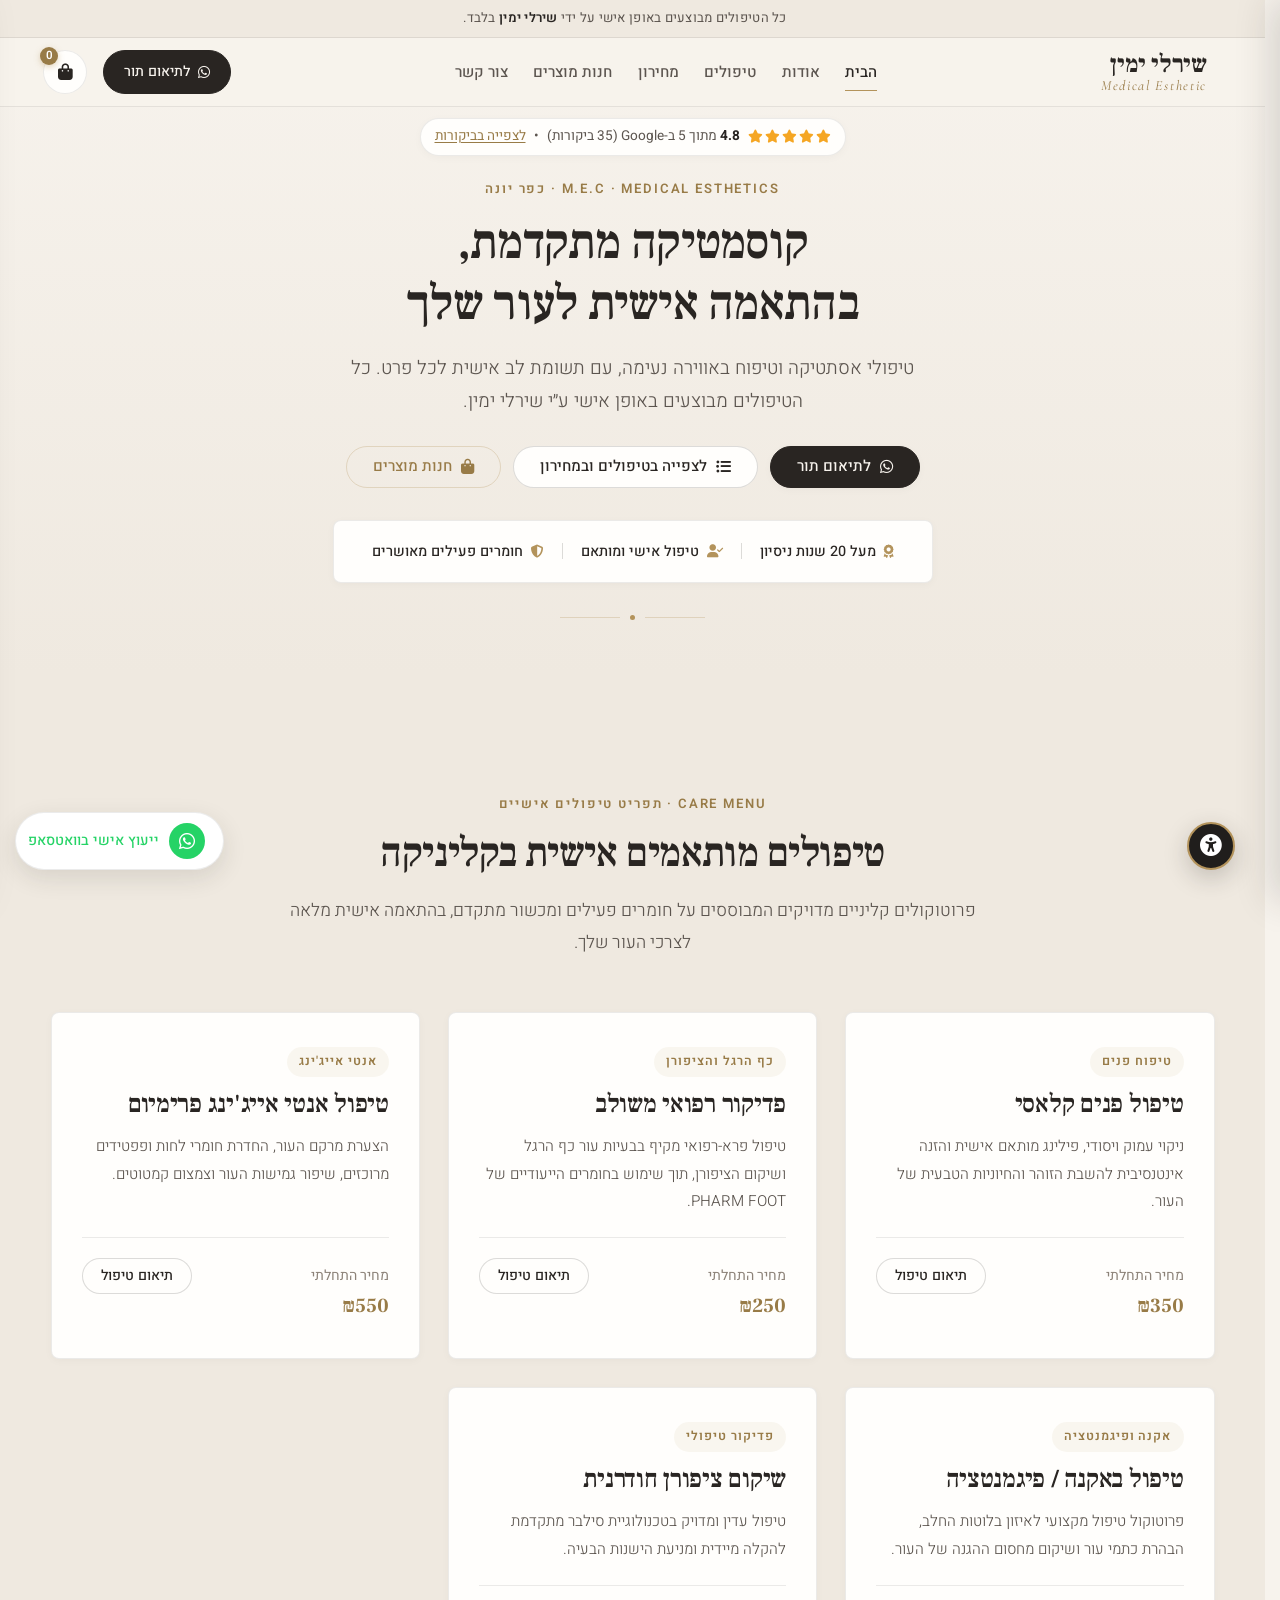
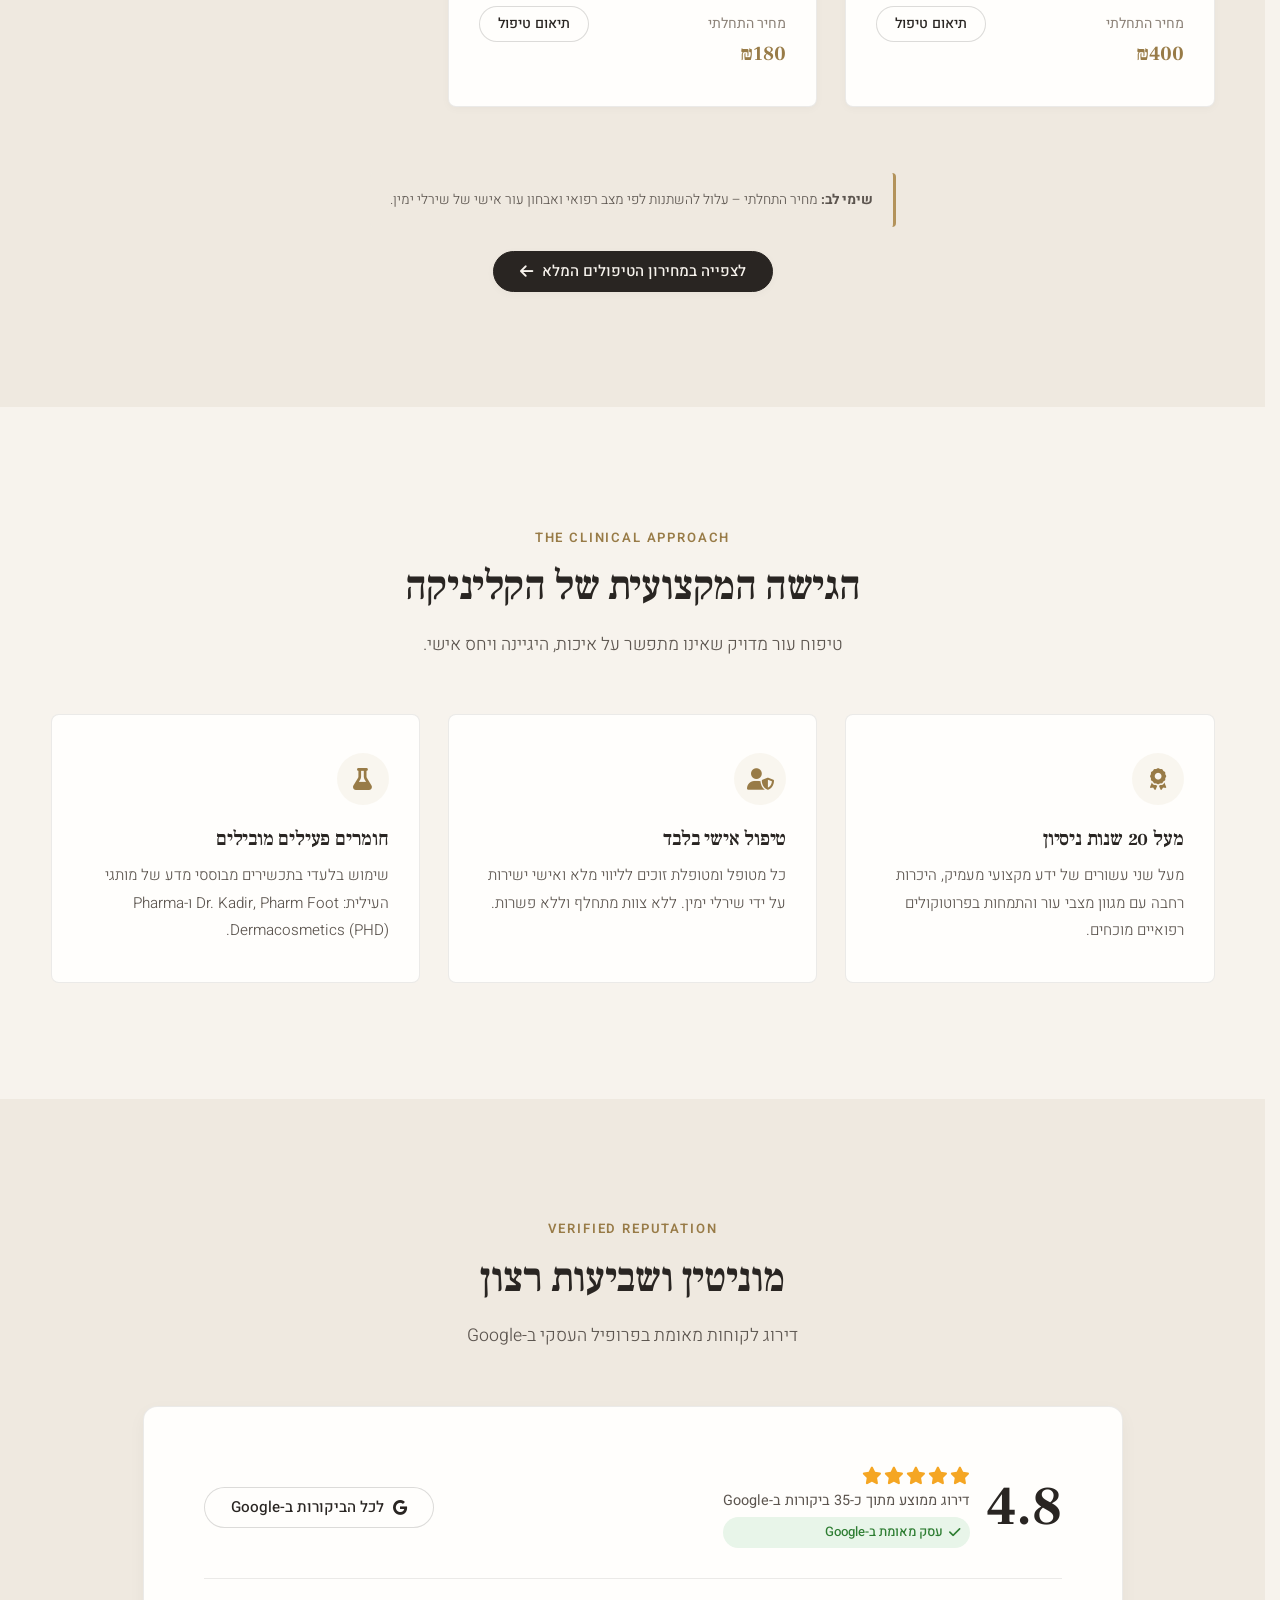
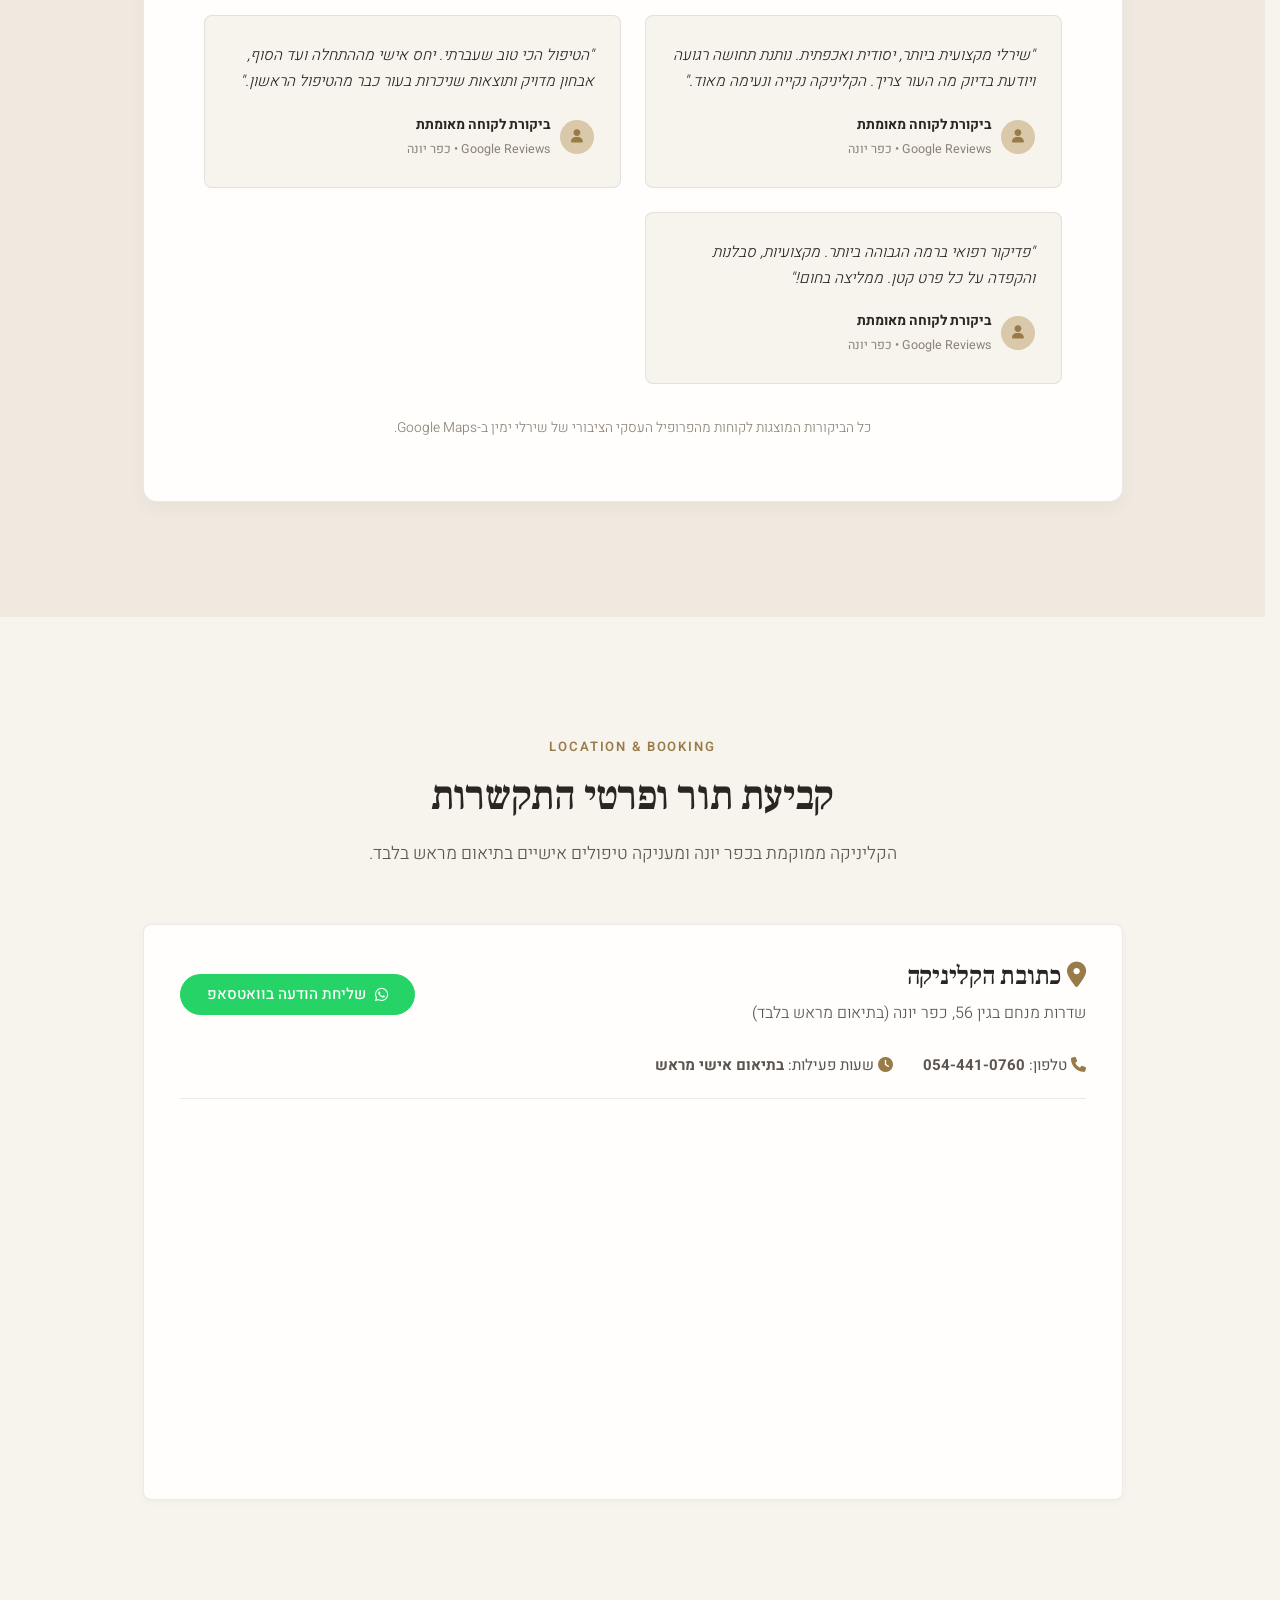
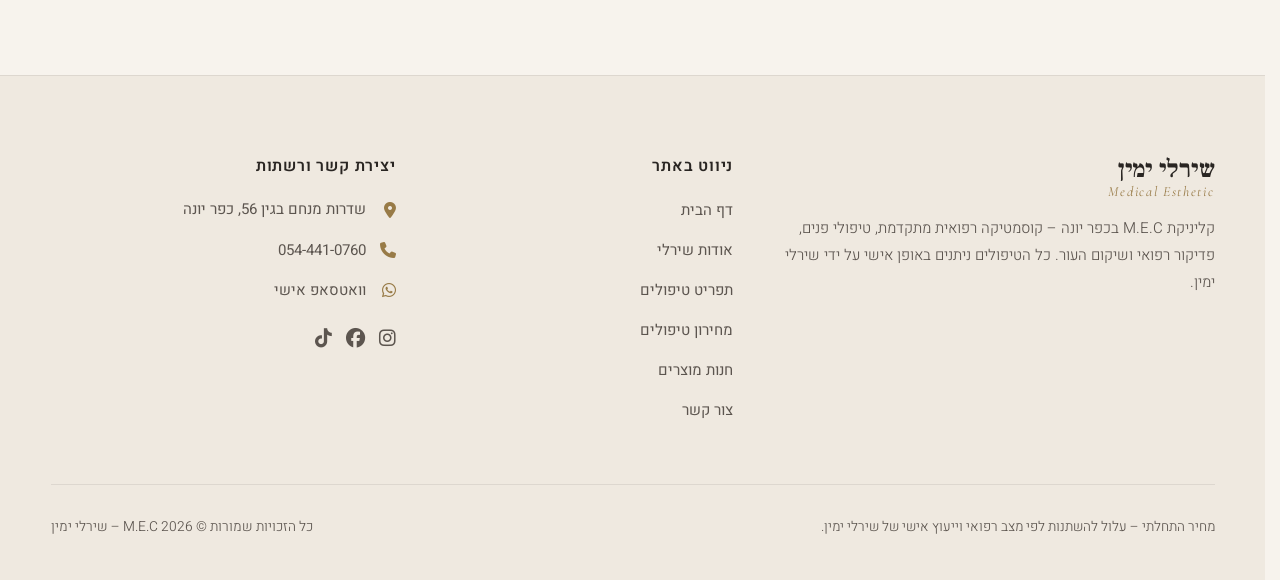
==== commit 24539d31: "feat: mobile & tablet UX, collapsible shop filters, and WCAG accessibility menu" ====
--- a/index.html
+++ b/index.html
@@ -33,19 +33,19 @@
                 </nav>
 
                 <div class="header-actions">
-                    <a href="https://wa.me/972544410760?text=היי%20שירלי,%20אשמח%20לתאם%20תור%20בקליניקה." target="_blank" rel="noopener noreferrer" class="btn-header-cta">
-                        <i class="fab fa-whatsapp"></i> לתיאום תור
+                    <a href="https://wa.me/972544410760?text=היי%20שירלי,%20אשמח%20לתאם%20תור%20בקליניקה." target="_blank" rel="noopener noreferrer" class="btn-header-cta" aria-label="תיאום תור בוואטסאפ">
+                        <i class="fab fa-whatsapp"></i> <span class="cta-text-full">לתיאום תור</span><span class="cta-text-short">תור</span>
                     </a>
-                    <button class="cart-btn" aria-label="פתיחת סל הקניות">
+                    <button class="cart-btn" aria-label="פתיחת סל הקניות" type="button">
                         <i class="fas fa-shopping-bag"></i>
                         <span id="cartCount" class="badge">0</span>
                     </button>
-                    <div class="menu-trigger" aria-label="תפריט ניווט">
+                    <button class="menu-trigger" aria-label="פתח תפריט ניווט" type="button">
                         <div class="hamburger">
                             <span></span>
                             <span></span>
                         </div>
-                    </div>
+                    </button>
                 </div>
             </div>
         </header>
@@ -60,7 +60,7 @@
                     <span class="logo-main-he">שירלי ימין</span>
                     <span class="logo-sub-en">Medical Esthetic</span>
                 </div>
-                <div class="drawer-close"><i class="fas fa-times"></i></div>
+                <button class="drawer-close" aria-label="סגור תפריט" type="button"><i class="fas fa-times"></i></button>
             </div>
             <nav class="drawer-nav">
                 <a href="index.html" class="active">הבית</a>
--- a/shared.css
+++ b/shared.css
@@ -64,6 +64,8 @@
     -webkit-font-smoothing: antialiased;
     -moz-osx-font-smoothing: grayscale;
     scrollbar-gutter: stable;
+    overflow-x: hidden;
+    max-width: 100vw;
 }
 
 body {
@@ -75,6 +77,14 @@
     direction: rtl;
     text-align: right;
     overflow-x: hidden;
+    max-width: 100vw;
+    position: relative;
+    -webkit-text-size-adjust: 100%;
+}
+
+body.menu-drawer-open {
+    overflow: hidden !important;
+    touch-action: none;
 }
 
 img {
@@ -96,6 +106,14 @@
     cursor: pointer;
     outline: none;
     transition: var(--transition-fast);
+    -webkit-tap-highlight-color: transparent;
+}
+
+/* Minimum 16px on inputs on mobile to prevent iOS Safari auto-zoom */
+input, select, textarea {
+    font-family: inherit;
+    font-size: 16px;
+    -webkit-tap-highlight-color: transparent;
 }
 
 /* Keyboard Accessible Focus */
@@ -351,18 +369,33 @@
     transform: translateY(-1px);
 }
 
+.btn-header-cta .cta-text-short {
+    display: none;
+}
+
+@media (max-width: 480px) {
+    .btn-header-cta .cta-text-full {
+        display: none;
+    }
+    .btn-header-cta .cta-text-short {
+        display: inline;
+    }
+}
+
 .cart-btn {
     position: relative;
     display: inline-flex;
     align-items: center;
     justify-content: center;
-    width: 42px;
-    height: 42px;
+    width: 44px;
+    height: 44px;
+    min-width: 44px;
+    min-height: 44px;
     border-radius: 50%;
     background: var(--bg-card);
     border: 1px solid var(--border-soft);
     color: var(--text-main);
-    font-size: 1rem;
+    font-size: 1.05rem;
     transition: var(--transition-fast);
 }
 
@@ -394,9 +427,23 @@
 .menu-trigger {
     display: none;
     align-items: center;
-    gap: 8px;
+    justify-content: center;
+    min-width: 44px;
+    min-height: 44px;
+    width: 44px;
+    height: 44px;
     cursor: pointer;
-    padding: 8px;
+    background: transparent;
+    border: none;
+    border-radius: var(--radius-sm);
+    padding: 0;
+    -webkit-tap-highlight-color: transparent;
+    transition: background var(--transition-fast);
+}
+
+.menu-trigger:hover,
+.menu-trigger:focus-visible {
+    background: var(--gold-subtle);
 }
 
 .hamburger {
@@ -406,6 +453,7 @@
     display: flex;
     flex-direction: column;
     justify-content: space-between;
+    pointer-events: none;
 }
 
 .hamburger span {
@@ -417,16 +465,17 @@
     transition: var(--transition-fast);
 }
 
-/* Mobile Drawer */
+/* Mobile Drawer (True RTL Slide-Out from the Right) */
 .mobile-nav-overlay {
     position: fixed;
     inset: 0;
-    background: rgba(41, 37, 34, 0.4);
-    backdrop-filter: blur(4px);
+    background: rgba(41, 37, 34, 0.5);
+    backdrop-filter: blur(6px);
+    -webkit-backdrop-filter: blur(6px);
     z-index: 2999;
     opacity: 0;
     visibility: hidden;
-    transition: var(--transition-base);
+    transition: opacity var(--transition-base), visibility var(--transition-base);
 }
 
 .mobile-nav-overlay.open {
@@ -437,70 +486,112 @@
 .mobile-nav-drawer {
     position: fixed;
     top: 0;
-    right: -320px;
-    width: 300px;
+    right: 0;
+    width: min(320px, 86vw);
     height: 100%;
-    background: var(--bg-main);
+    height: 100dvh;
+    background: var(--bg-card);
     z-index: 3000;
-    padding: 36px 28px;
+    padding: 24px 20px;
     display: flex;
     flex-direction: column;
     justify-content: space-between;
-    box-shadow: -8px 0 30px rgba(41, 37, 34, 0.12);
-    transition: transform var(--transition-base);
+    box-shadow: -10px 0 35px rgba(41, 37, 34, 0.16);
+    transform: translateX(105%);
+    transition: transform 0.35s cubic-bezier(0.16, 1, 0.3, 1);
+    overflow-y: auto;
+    -webkit-overflow-scrolling: touch;
 }
 
 .mobile-nav-drawer.open {
-    transform: translateX(-320px);
+    transform: translateX(0);
 }
 
 .drawer-top {
     display: flex;
     align-items: center;
     justify-content: space-between;
-    margin-bottom: 36px;
+    margin-bottom: 24px;
     border-bottom: 1px solid var(--border-soft);
-    padding-bottom: 18px;
+    padding-bottom: 14px;
 }
 
 .drawer-close {
-    font-size: 1.3rem;
+    min-width: 44px;
+    min-height: 44px;
+    width: 44px;
+    height: 44px;
+    display: flex;
+    align-items: center;
+    justify-content: center;
+    font-size: 1.35rem;
     color: var(--text-muted);
     cursor: pointer;
-    padding: 6px;
-}
-
-.drawer-close:hover {
+    border-radius: 50%;
+    transition: var(--transition-fast);
+    -webkit-tap-highlight-color: transparent;
+}
+
+.drawer-close:hover,
+.drawer-close:focus-visible {
+    background: var(--gold-subtle);
     color: var(--text-main);
 }
 
 .drawer-nav {
     display: flex;
     flex-direction: column;
-    gap: 18px;
+    gap: 4px;
 }
 
 .drawer-nav a {
-    font-size: 1.15rem;
+    min-height: 44px;
+    display: flex;
+    align-items: center;
+    font-size: 1.1rem;
     font-weight: 500;
     color: var(--text-main);
-    padding: 8px 0;
+    padding: 10px 8px;
     border-bottom: 1px solid var(--border-soft);
+    border-radius: var(--radius-sm);
+    transition: var(--transition-fast);
+}
+
+.drawer-nav a:hover {
+    background: var(--gold-subtle);
+    color: var(--gold-dark);
 }
 
 .drawer-nav a.active {
     color: var(--gold-dark);
     font-weight: 600;
+    background: var(--gold-subtle);
 }
 
 .drawer-footer {
-    padding-top: 24px;
+    padding-top: 20px;
     border-top: 1px solid var(--border-soft);
     font-size: 0.9rem;
     color: var(--text-muted);
     display: flex;
     flex-direction: column;
+    gap: 10px;
+}
+
+.drawer-footer p {
+    display: flex;
+    align-items: center;
     gap: 8px;
+    margin-bottom: 0;
+}
+
+.drawer-footer p i {
+    color: var(--gold-dark);
+    width: 18px;
+}
+
+.drawer-footer a.btn {
+    min-height: 44px;
 }
 
 /* ─── Buttons & Controls ─── */
@@ -996,8 +1087,22 @@
 /* ─── Treatments Showcase ─── */
 .treatments-grid {
     display: grid;
-    grid-template-columns: repeat(auto-fill, minmax(320px, 1fr));
-    gap: 32px;
+    grid-template-columns: repeat(3, 1fr);
+    gap: 28px;
+}
+
+@media (min-width: 769px) and (max-width: 1024px) {
+    .treatments-grid {
+        grid-template-columns: repeat(2, 1fr) !important;
+        gap: 20px !important;
+    }
+}
+
+@media (max-width: 768px) {
+    .treatments-grid {
+        grid-template-columns: 1fr !important;
+        gap: 18px !important;
+    }
 }
 
 .treatment-card {
@@ -1383,24 +1488,132 @@
 }
 
 /* ─── Shop & E-commerce System ─── */
-.shop-controls {
-    margin-bottom: 40px;
+.shop-controls-bar {
+    position: sticky;
+    top: var(--header-actual-height, 92px);
+    z-index: 1000;
+    padding: 18px 0;
+    background: rgba(247, 243, 237, 0.96);
+    backdrop-filter: blur(16px);
+    -webkit-backdrop-filter: blur(16px);
+    border-bottom: 1px solid var(--border-soft);
+    margin-bottom: 36px;
+    transition: top var(--transition-base), padding var(--transition-base), box-shadow var(--transition-fast);
+}
+
+.shop-controls-bar.is-expanded {
+    box-shadow: 0 10px 30px rgba(41, 37, 34, 0.08);
+}
+
+/* Mobile Toggle Bar (< 1024px) */
+.shop-filter-toggle-wrapper {
+    display: none;
+    width: 100%;
+}
+
+.shop-filter-toggle-btn {
+    width: 100%;
+    min-height: 48px;
+    padding: 10px 18px;
+    display: flex;
+    align-items: center;
+    justify-content: space-between;
+    background: var(--bg-card);
+    border: 1px solid var(--border-soft);
+    border-radius: var(--radius-pill);
+    color: var(--text-main);
+    box-shadow: var(--shadow-subtle);
+    font-size: 0.95rem;
+    font-weight: 500;
+    cursor: pointer;
+    transition: var(--transition-fast);
+    -webkit-tap-highlight-color: transparent;
+}
+
+.shop-filter-toggle-btn:hover,
+.shop-filter-toggle-btn:focus-visible {
+    border-color: var(--gold-border);
+    background: #FFFFFF;
+}
+
+.toggle-btn-main {
+    display: flex;
+    align-items: center;
+    gap: 10px;
+}
+
+.toggle-icon-wrap {
+    width: 30px;
+    height: 30px;
+    border-radius: 50%;
+    background: var(--gold-subtle);
+    color: var(--gold-dark);
+    display: flex;
+    align-items: center;
+    justify-content: center;
+    font-size: 0.88rem;
+}
+
+.toggle-btn-label {
+    font-weight: 600;
+    font-size: 0.95rem;
+    color: var(--text-main);
+}
+
+.filter-active-badge {
+    background: var(--gold-dark);
+    color: #FFFFFF;
+    font-size: 0.72rem;
+    font-weight: 700;
+    min-width: 20px;
+    height: 20px;
+    border-radius: 10px;
+    display: inline-flex;
+    align-items: center;
+    justify-content: center;
+    padding: 0 6px;
+    margin-right: 4px;
+}
+
+.toggle-btn-aside {
+    display: flex;
+    align-items: center;
+    gap: 8px;
+    font-size: 0.85rem;
+    color: var(--text-light);
+}
+
+.toggle-chevron {
+    font-size: 0.85rem;
+    color: var(--gold-dark);
+    transition: transform var(--transition-base);
+}
+
+/* Collapsible Filters Container */
+.shop-filters-collapse {
+    width: 100%;
+}
+
+.shop-filters-inner {
+    width: 100%;
 }
 
 .shop-search-bar {
     max-width: 580px;
-    margin: 0 auto 28px;
+    margin: 0 auto 20px;
     position: relative;
+    width: 100%;
 }
 
 .shop-search-bar input {
     width: 100%;
-    padding: 15px 48px 15px 22px;
+    min-height: 48px;
+    padding: 12px 46px 12px 46px;
     border-radius: var(--radius-pill);
     border: 1px solid var(--border-medium);
     background: var(--bg-card);
     color: var(--text-main);
-    font-size: 1rem;
+    font-size: 16px !important;
     font-family: var(--font-body);
     box-shadow: var(--shadow-subtle);
     transition: var(--transition-fast);
@@ -1410,16 +1623,58 @@
     outline: none;
     border-color: var(--gold);
     box-shadow: 0 0 0 3px var(--gold-subtle);
+    background: #FFFFFF;
 }
 
 .shop-search-bar .search-icon {
     position: absolute;
-    right: 20px;
+    right: 18px;
     top: 50%;
     transform: translateY(-50%);
     color: var(--text-light);
-    font-size: 1.05rem;
+    font-size: 1rem;
     pointer-events: none;
+}
+
+.search-clear-btn {
+    position: absolute;
+    left: 10px;
+    top: 50%;
+    transform: translateY(-50%);
+    width: 32px;
+    height: 32px;
+    min-width: 32px;
+    min-height: 32px;
+    border-radius: 50%;
+    background: rgba(41, 37, 34, 0.08);
+    color: var(--text-muted);
+    display: none;
+    align-items: center;
+    justify-content: center;
+    font-size: 0.85rem;
+    cursor: pointer;
+    border: none;
+    padding: 0;
+    transition: var(--transition-fast);
+}
+
+.search-clear-btn:hover {
+    background: rgba(41, 37, 34, 0.16);
+    color: var(--text-main);
+}
+
+.brand-filter-group {
+    display: flex;
+    flex-direction: column;
+    align-items: center;
+}
+
+.brand-filter-title {
+    display: none;
+    font-size: 0.86rem;
+    font-weight: 600;
+    color: var(--text-muted);
+    margin-bottom: 8px;
 }
 
 .brand-tabs {
@@ -1430,7 +1685,8 @@
 }
 
 .brand-tab {
-    padding: 10px 24px;
+    min-height: 44px;
+    padding: 10px 22px;
     border-radius: var(--radius-pill);
     background: var(--bg-card);
     border: 1px solid var(--border-soft);
@@ -1438,7 +1694,11 @@
     font-weight: 500;
     color: var(--text-muted);
     cursor: pointer;
+    display: inline-flex;
+    align-items: center;
+    justify-content: center;
     transition: var(--transition-fast);
+    -webkit-tap-highlight-color: transparent;
 }
 
 .brand-tab:hover {
@@ -1450,6 +1710,90 @@
     background: var(--text-main);
     color: var(--bg-main);
     border-color: var(--text-main);
+}
+
+.filter-actions-mobile {
+    display: none;
+}
+
+/* Breakpoint for Mobile/Tablet (< 1024px) Collapsible Shop Controls */
+@media (max-width: 1023px) {
+    .shop-controls-bar {
+        padding: 12px 0;
+        margin-bottom: 24px;
+    }
+
+    .shop-filter-toggle-wrapper {
+        display: block;
+    }
+
+    .shop-filters-collapse {
+        max-height: 0;
+        overflow: hidden;
+        opacity: 0;
+        visibility: hidden;
+        transition: max-height 0.35s cubic-bezier(0.16, 1, 0.3, 1), opacity 0.25s ease, margin 0.3s ease;
+        margin-top: 0;
+    }
+
+    .shop-controls-bar.is-expanded .shop-filters-collapse,
+    .shop-filters-collapse.show {
+        max-height: 520px;
+        opacity: 1;
+        visibility: visible;
+        margin-top: 14px;
+        overflow-y: auto;
+    }
+
+    .brand-filter-title {
+        display: block;
+    }
+
+    .brand-tabs {
+        gap: 8px;
+    }
+
+    .brand-tab {
+        padding: 8px 16px;
+        font-size: 0.88rem;
+    }
+
+    .filter-actions-mobile {
+        display: flex;
+        align-items: center;
+        gap: 12px;
+        margin-top: 18px;
+        padding-top: 14px;
+        border-top: 1px solid var(--border-soft);
+    }
+
+    .filter-apply-btn {
+        flex: 1;
+        min-height: 44px;
+        padding: 10px 16px;
+        font-size: 0.92rem;
+    }
+
+    .filter-reset-btn {
+        min-height: 44px;
+        padding: 10px 16px;
+        font-size: 0.88rem;
+        color: var(--text-muted);
+        background: var(--bg-card);
+        border: 1px solid var(--border-soft);
+        border-radius: var(--radius-pill);
+        display: inline-flex;
+        align-items: center;
+        justify-content: center;
+        gap: 6px;
+        cursor: pointer;
+        transition: var(--transition-fast);
+    }
+
+    .filter-reset-btn:hover {
+        background: var(--bg-secondary);
+        color: var(--text-main);
+    }
 }
 
 /* Product Blocks in Shop */
@@ -1476,12 +1820,38 @@
     font-weight: 500;
 }
 
+/* ─── Responsive Product Grid ─── */
 .product-grid {
     display: grid;
-    grid-template-columns: repeat(auto-fill, minmax(260px, 1fr));
-    gap: 28px;
-}
-
+    gap: 24px;
+    grid-template-columns: repeat(4, 1fr);
+}
+
+/* iPad / Tablet (769px - 1024px): 3 columns with 20px gap */
+@media (min-width: 769px) and (max-width: 1024px) {
+    .product-grid {
+        grid-template-columns: repeat(3, 1fr) !important;
+        gap: 20px !important;
+    }
+}
+
+/* Large Mobile / Small Tablet (481px - 768px): 2 columns with 16px gap */
+@media (min-width: 481px) and (max-width: 768px) {
+    .product-grid {
+        grid-template-columns: repeat(2, 1fr) !important;
+        gap: 16px !important;
+    }
+}
+
+/* Small Mobile (< 480px): 1 clean full-width column (well-spaced, never cramped) */
+@media (max-width: 480px) {
+    .product-grid {
+        grid-template-columns: 1fr !important;
+        gap: 18px !important;
+    }
+}
+
+/* ─── Product Card UI ─── */
 .product-card {
     background: var(--bg-card);
     border-radius: var(--radius-md);
@@ -1490,7 +1860,16 @@
     display: flex;
     flex-direction: column;
     overflow: hidden;
+    height: 100%;
     transition: var(--transition-base);
+}
+
+@media (max-width: 480px) {
+    .product-card {
+        max-width: 420px;
+        margin: 0 auto;
+        width: 100%;
+    }
 }
 
 .product-card:hover {
@@ -1500,8 +1879,10 @@
 }
 
 .product-image-container {
-    height: 240px;
-    padding: 20px;
+    width: 100%;
+    aspect-ratio: 1 / 1;
+    height: auto;
+    padding: 16px;
     display: flex;
     align-items: center;
     justify-content: center;
@@ -1509,11 +1890,14 @@
     cursor: pointer;
     position: relative;
     overflow: hidden;
+    border-bottom: 1px solid var(--border-soft);
 }
 
 .product-image-container img {
     max-height: 100%;
     max-width: 100%;
+    width: 100%;
+    height: 100%;
     object-fit: contain;
     transition: transform var(--transition-slow);
 }
@@ -1523,25 +1907,39 @@
 }
 
 .product-info {
-    padding: 22px;
+    padding: 18px;
     display: flex;
     flex-direction: column;
     flex-grow: 1;
 }
 
+@media (max-width: 768px) {
+    .product-info {
+        padding: 15px;
+    }
+}
+
 .product-name {
-    font-size: 1.1rem;
+    font-size: 1.05rem;
     font-weight: 600;
     color: var(--text-main);
     margin-bottom: 6px;
     line-height: 1.35;
+    display: -webkit-box;
+    -webkit-line-clamp: 2;
+    -webkit-box-orient: vertical;
+    line-clamp: 2;
+    overflow: hidden;
     min-height: 2.7em;
 }
 
 .product-volume {
-    font-size: 0.82rem;
+    font-size: 0.8rem;
     color: var(--text-light);
-    margin-bottom: 8px;
+    margin-bottom: 6px;
+    white-space: nowrap;
+    overflow: hidden;
+    text-overflow: ellipsis;
 }
 
 .product-price {
@@ -1549,35 +1947,47 @@
     font-size: 1.35rem;
     font-weight: 700;
     color: var(--gold-dark);
-    margin-bottom: 12px;
+    margin-bottom: 10px;
 }
 
 .product-desc {
-    font-size: 0.88rem;
+    font-size: 0.86rem;
     color: var(--text-muted);
-    line-height: 1.6;
-    margin-bottom: 18px;
+    line-height: 1.55;
+    margin-bottom: 16px;
     display: -webkit-box;
     -webkit-line-clamp: 2;
     -webkit-box-orient: vertical;
+    line-clamp: 2;
     overflow: hidden;
+    min-height: 3.1em;
 }
 
 .product-actions {
     margin-top: auto;
     display: flex;
     flex-direction: column;
-    gap: 10px;
+    gap: 8px;
 }
 
 .btn-add-cart {
     width: 100%;
-    padding: 11px;
+    min-height: 44px;
+    padding: 11px 16px;
     font-size: 0.92rem;
+    font-weight: 600;
     border-radius: var(--radius-pill);
+    display: inline-flex;
+    align-items: center;
+    justify-content: center;
+    gap: 8px;
 }
 
 .product-details-link {
+    min-height: 40px;
+    display: inline-flex;
+    align-items: center;
+    justify-content: center;
     font-size: 0.84rem;
     color: var(--text-light);
     text-align: center;
@@ -1585,9 +1995,14 @@
     text-decoration: underline;
     text-underline-offset: 3px;
     transition: var(--transition-fast);
+    background: none;
+    border: none;
+    padding: 4px;
 }
 
 .product-details-link:hover {
+    color: var(--gold-dark);
+}
     color: var(--gold-dark);
 }
 
@@ -1611,24 +2026,26 @@
 .cart-drawer {
     position: fixed;
     top: 0;
-    left: -420px;
-    width: 400px;
-    max-width: 90vw;
+    left: 0;
+    width: min(400px, 92vw);
+    max-width: 92vw;
     height: 100%;
+    height: 100dvh;
     background: var(--bg-card);
     z-index: 4000;
     display: flex;
     flex-direction: column;
     box-shadow: 10px 0 40px rgba(41, 39, 37, 0.15);
+    transform: translateX(-105%);
     transition: transform var(--transition-base);
 }
 
 .cart-drawer.open {
-    transform: translateX(420px);
+    transform: translateX(0);
 }
 
 .cart-header {
-    padding: 24px 28px;
+    padding: 20px 24px;
     display: flex;
     align-items: center;
     justify-content: space-between;
@@ -1641,14 +2058,23 @@
 }
 
 .cart-close {
+    min-width: 44px;
+    min-height: 44px;
+    width: 44px;
+    height: 44px;
+    display: flex;
+    align-items: center;
+    justify-content: center;
     font-size: 1.25rem;
     color: var(--text-muted);
     cursor: pointer;
-    padding: 6px;
+    border-radius: 50%;
+    transition: var(--transition-fast);
 }
 
 .cart-close:hover {
     color: var(--text-main);
+    background: var(--gold-subtle);
 }
 
 .cart-body {
@@ -2018,13 +2444,44 @@
 }
 
 /* ─── Responsive Adjustments ─── */
-@media (max-width: 992px) {
+@media (max-width: 1024px) {
+    /* Slim Sticky Header on Tablet / Mobile */
+    .site-header {
+        height: 62px;
+    }
+
+    .header-wrapper.scrolled .site-header {
+        height: 58px;
+    }
+
+    .personal-notice-top {
+        font-size: 0.76rem;
+        padding: 5px 12px;
+    }
+
+    .logo-main-he {
+        font-size: 1.35rem;
+    }
+
+    .logo-sub-en {
+        font-size: 0.78rem;
+    }
+
     .desktop-nav {
         display: none;
     }
     
     .menu-trigger {
         display: flex;
+    }
+
+    .btn-header-cta {
+        display: inline-flex;
+        align-items: center;
+        gap: 6px;
+        padding: 8px 14px;
+        font-size: 0.84rem;
+        min-height: 40px;
     }
     
     .hero-grid {
@@ -2067,13 +2524,40 @@
 }
 
 @media (max-width: 576px) {
+    .site-header {
+        height: 58px;
+    }
+
+    .header-wrapper.scrolled .site-header {
+        height: 54px;
+    }
+
+    .personal-notice-top {
+        font-size: 0.72rem;
+        padding: 4px 8px;
+        white-space: nowrap;
+        overflow: hidden;
+        text-overflow: ellipsis;
+    }
+
+    .logo-main-he {
+        font-size: 1.22rem;
+    }
+
+    .logo-sub-en {
+        font-size: 0.72rem;
+    }
+
+    .header-actions {
+        gap: 8px;
+    }
+
+    /* Accessible compact quick-action CTA button in mobile header */
     .btn-header-cta {
-        display: none;
-    }
-    
-    .personal-notice-top {
+        padding: 6px 10px;
         font-size: 0.78rem;
-        padding: 6px 10px;
+        min-height: 36px;
+        gap: 4px;
     }
     
     .hero-image-card img {
@@ -2093,4 +2577,464 @@
     .card {
         padding: 24px 20px;
     }
-}
+
+    .price-card {
+        padding: 16px 18px;
+    }
+
+    .price-row {
+        flex-direction: column;
+        align-items: flex-start;
+        gap: 14px;
+        padding: 16px 0;
+    }
+
+    .price-row > div:last-child {
+        width: 100%;
+        justify-content: space-between;
+    }
+
+    .modal-container {
+        padding: 24px 18px;
+        max-height: 94vh;
+    }
+}
+
+/* Ensure main content has safe spacing above floating WA button */
+main {
+    padding-bottom: 40px;
+}
+.shop-page main {
+    padding-bottom: 60px;
+}
+
+/* ============================================================
+   Accessibility Widget & Assistive Technology (WCAG 2.1 AA)
+   ============================================================ */
+
+/* Floating Accessibility Button (Bottom Right) */
+.floating-accessibility-btn {
+    position: fixed;
+    bottom: 30px;
+    right: 30px;
+    z-index: 1500;
+    width: 48px;
+    height: 48px;
+    min-width: 44px;
+    min-height: 44px;
+    border-radius: 50%;
+    background: #201E1C;
+    color: #FFFFFF;
+    border: 2px solid var(--gold);
+    box-shadow: 0 8px 24px rgba(41, 37, 34, 0.22);
+    display: flex;
+    align-items: center;
+    justify-content: center;
+    font-size: 1.35rem;
+    cursor: pointer;
+    transition: var(--transition-fast);
+    -webkit-tap-highlight-color: transparent;
+}
+
+.floating-accessibility-btn:hover {
+    transform: translateY(-3px) scale(1.04);
+    background: #100F0E;
+    box-shadow: 0 12px 30px rgba(41, 37, 34, 0.32);
+    border-color: #E2CA9D;
+}
+
+.floating-accessibility-btn:focus-visible {
+    outline: 3px solid #2563EB;
+    outline-offset: 4px;
+}
+
+@media (max-width: 600px) {
+    .floating-accessibility-btn {
+        bottom: 24px;
+        right: 20px;
+        width: 46px;
+        height: 46px;
+        font-size: 1.25rem;
+    }
+}
+
+/* Accessibility Overlay */
+.accessibility-overlay {
+    position: fixed;
+    inset: 0;
+    background: rgba(41, 37, 34, 0.5);
+    backdrop-filter: blur(4px);
+    -webkit-backdrop-filter: blur(4px);
+    z-index: 4999;
+    opacity: 0;
+    visibility: hidden;
+    transition: opacity var(--transition-base), visibility var(--transition-base);
+}
+
+.accessibility-overlay.open {
+    opacity: 1;
+    visibility: visible;
+}
+
+/* Accessibility Panel / Drawer */
+.accessibility-panel {
+    position: fixed;
+    bottom: 90px;
+    right: 30px;
+    width: 380px;
+    max-width: calc(100vw - 40px);
+    max-height: calc(100vh - 120px);
+    background: var(--bg-card);
+    border: 1px solid var(--border-soft);
+    border-radius: var(--radius-lg);
+    box-shadow: 0 16px 40px rgba(41, 37, 34, 0.18);
+    z-index: 5000;
+    display: flex;
+    flex-direction: column;
+    overflow: hidden;
+    opacity: 0;
+    visibility: hidden;
+    transform: translateY(20px) scale(0.97);
+    transition: transform var(--transition-base), opacity var(--transition-base), visibility var(--transition-base);
+}
+
+.accessibility-panel.open {
+    opacity: 1;
+    visibility: visible;
+    transform: translateY(0) scale(1);
+}
+
+.a11y-header {
+    padding: 18px 22px;
+    display: flex;
+    align-items: center;
+    justify-content: space-between;
+    background: var(--bg-main);
+    border-bottom: 1px solid var(--border-soft);
+}
+
+.a11y-header-title {
+    display: flex;
+    align-items: center;
+    gap: 10px;
+    color: var(--text-main);
+}
+
+.a11y-header-title i {
+    font-size: 1.25rem;
+    color: var(--gold-dark);
+}
+
+.a11y-header-title h2 {
+    font-size: 1.15rem;
+    font-weight: 700;
+    margin: 0;
+    color: var(--text-main);
+}
+
+.a11y-close-btn {
+    width: 44px;
+    height: 44px;
+    min-width: 44px;
+    min-height: 44px;
+    border-radius: 50%;
+    display: flex;
+    align-items: center;
+    justify-content: center;
+    font-size: 1.2rem;
+    color: var(--text-muted);
+    cursor: pointer;
+    background: transparent;
+    border: none;
+    transition: var(--transition-fast);
+}
+
+.a11y-close-btn:hover,
+.a11y-close-btn:focus-visible {
+    background: var(--gold-subtle);
+    color: var(--text-main);
+}
+
+.a11y-body {
+    padding: 20px 22px;
+    overflow-y: auto;
+    -webkit-overflow-scrolling: touch;
+    display: flex;
+    flex-direction: column;
+    gap: 20px;
+}
+
+/* Tool Group: Font Size */
+.a11y-tool-group {
+    display: flex;
+    flex-direction: column;
+    gap: 10px;
+}
+
+.a11y-tool-label {
+    font-size: 0.92rem;
+    font-weight: 600;
+    color: var(--text-main);
+}
+
+.a11y-btn-row {
+    display: grid;
+    grid-template-columns: 1fr 1fr 1fr;
+    gap: 8px;
+}
+
+.a11y-btn {
+    min-height: 44px;
+    padding: 8px 10px;
+    border-radius: var(--radius-md);
+    background: var(--bg-main);
+    border: 1px solid var(--border-soft);
+    color: var(--text-main);
+    font-size: 0.88rem;
+    font-weight: 500;
+    display: inline-flex;
+    align-items: center;
+    justify-content: center;
+    gap: 6px;
+    cursor: pointer;
+    transition: var(--transition-fast);
+}
+
+.a11y-btn:hover,
+.a11y-btn:focus-visible {
+    background: var(--gold-subtle);
+    border-color: var(--gold);
+    color: var(--gold-dark);
+}
+
+.a11y-scale-indicator {
+    font-size: 0.82rem;
+    color: var(--text-light);
+    text-align: center;
+}
+
+/* Toggle Grid */
+.a11y-grid {
+    display: grid;
+    grid-template-columns: 1fr 1fr;
+    gap: 12px;
+}
+
+.a11y-card-toggle {
+    min-height: 80px;
+    padding: 14px 12px;
+    background: var(--bg-main);
+    border: 1.5px solid var(--border-soft);
+    border-radius: var(--radius-md);
+    display: flex;
+    flex-direction: column;
+    align-items: center;
+    justify-content: center;
+    gap: 6px;
+    text-align: center;
+    cursor: pointer;
+    transition: var(--transition-fast);
+    -webkit-tap-highlight-color: transparent;
+}
+
+.a11y-card-toggle:hover {
+    border-color: var(--gold);
+    background: #FFFFFF;
+}
+
+.a11y-card-toggle:focus-visible {
+    outline: 2px solid var(--gold);
+    outline-offset: 2px;
+}
+
+.a11y-card-icon {
+    font-size: 1.25rem;
+    color: var(--text-muted);
+    transition: var(--transition-fast);
+}
+
+.a11y-card-title {
+    font-size: 0.88rem;
+    font-weight: 600;
+    color: var(--text-main);
+    line-height: 1.2;
+}
+
+.a11y-card-status {
+    font-size: 0.74rem;
+    font-weight: 500;
+    color: var(--text-light);
+    padding: 2px 8px;
+    border-radius: var(--radius-pill);
+    background: rgba(41, 37, 34, 0.05);
+    transition: var(--transition-fast);
+}
+
+/* Active State for Toggles */
+.a11y-card-toggle.active {
+    background: #FAF3E8;
+    border-color: var(--gold-dark);
+}
+
+.a11y-card-toggle.active .a11y-card-icon {
+    color: var(--gold-dark);
+}
+
+.a11y-card-toggle.active .a11y-card-status {
+    background: var(--gold-dark);
+    color: #FFFFFF;
+    font-weight: 600;
+}
+
+/* Reset All Button */
+.a11y-reset-all-btn {
+    width: 100%;
+    min-height: 44px;
+    padding: 11px 16px;
+    background: var(--bg-main);
+    border: 1px dashed var(--border-medium);
+    border-radius: var(--radius-pill);
+    color: var(--text-muted);
+    font-size: 0.9rem;
+    font-weight: 500;
+    display: inline-flex;
+    align-items: center;
+    justify-content: center;
+    gap: 8px;
+    cursor: pointer;
+    transition: var(--transition-fast);
+}
+
+.a11y-reset-all-btn:hover,
+.a11y-reset-all-btn:focus-visible {
+    background: #FCE8E6;
+    border-color: #D93025;
+    color: #C5221F;
+}
+
+.a11y-statement-note {
+    font-size: 0.78rem;
+    color: var(--text-light);
+    text-align: center;
+    line-height: 1.5;
+    padding-top: 8px;
+    border-top: 1px solid var(--border-soft);
+}
+
+/* Mobile Bottom-Sheet on small screens */
+@media (max-width: 576px) {
+    .accessibility-panel {
+        bottom: 0;
+        right: 0;
+        left: 0;
+        width: 100%;
+        max-width: 100%;
+        max-height: 85vh;
+        border-radius: 20px 20px 0 0;
+        transform: translateY(100%);
+    }
+
+    .accessibility-panel.open {
+        transform: translateY(0);
+    }
+}
+
+/* ============================================================
+   Accessibility State Modifiers (Applied to <html>)
+   ============================================================ */
+
+/* 1. Dynamic Font Scaling */
+html[data-a11y-scale="1"] {
+    font-size: 18px !important;
+}
+
+html[data-a11y-scale="2"] {
+    font-size: 20px !important;
+}
+
+html[data-a11y-scale="3"] {
+    font-size: 22px !important;
+}
+
+/* 2. High Contrast Mode (WCAG AAA Dark High-Contrast) */
+html.a11y-high-contrast {
+    --bg-main: #000000 !important;
+    --bg-card: #121212 !important;
+    --bg-secondary: #1E1E1E !important;
+    --bg-accent: #2A2A2A !important;
+    --text-main: #FFFFFF !important;
+    --text-muted: #F0F0F0 !important;
+    --text-light: #E0E0E0 !important;
+    --gold: #FFD700 !important;
+    --gold-dark: #FFDF00 !important;
+    --border-soft: #FFD700 !important;
+    --border-medium: #FFD700 !important;
+    background-color: #000000 !important;
+    color: #FFFFFF !important;
+}
+
+html.a11y-high-contrast body {
+    background-color: #000000 !important;
+    color: #FFFFFF !important;
+}
+
+html.a11y-high-contrast .header-wrapper,
+html.a11y-high-contrast .site-header,
+html.a11y-high-contrast .shop-controls-bar,
+html.a11y-high-contrast .mobile-nav-drawer,
+html.a11y-high-contrast .cart-drawer,
+html.a11y-high-contrast .card,
+html.a11y-high-contrast .product-card,
+html.a11y-high-contrast .treatment-card-minimal,
+html.a11y-high-contrast .modal-container,
+html.a11y-high-contrast .accessibility-panel {
+    background: #121212 !important;
+    color: #FFFFFF !important;
+    border-color: #FFD700 !important;
+}
+
+html.a11y-high-contrast .product-image-container,
+html.a11y-high-contrast .modal-image-col {
+    background: #1E1E1E !important;
+}
+
+html.a11y-high-contrast a {
+    color: #FFEA75 !important;
+}
+
+html.a11y-high-contrast button,
+html.a11y-high-contrast .btn-primary,
+html.a11y-high-contrast .btn-secondary,
+html.a11y-high-contrast .btn-header-cta {
+    background: #000000 !important;
+    color: #FFD700 !important;
+    border: 2px solid #FFD700 !important;
+}
+
+html.a11y-high-contrast input {
+    background: #000000 !important;
+    color: #FFFFFF !important;
+    border: 2px solid #FFD700 !important;
+}
+
+/* 3. Grayscale Mode */
+html.a11y-grayscale {
+    filter: grayscale(100%) !important;
+    -webkit-filter: grayscale(100%) !important;
+}
+
+/* 4. Highlight Links & Buttons */
+html.a11y-highlight-links a,
+html.a11y-highlight-links [role="button"] {
+    text-decoration: underline 2px solid #D97706 !important;
+    text-underline-offset: 4px !important;
+    outline: 2px dashed #D97706 !important;
+    outline-offset: 2px !important;
+}
+
+/* 5. Readable Font Mode */
+html.a11y-readable-font,
+html.a11y-readable-font * {
+    font-family: Arial, "Heebo", "Segoe UI", -apple-system, BlinkMacSystemFont, sans-serif !important;
+    letter-spacing: 0.02em !important;
+}
